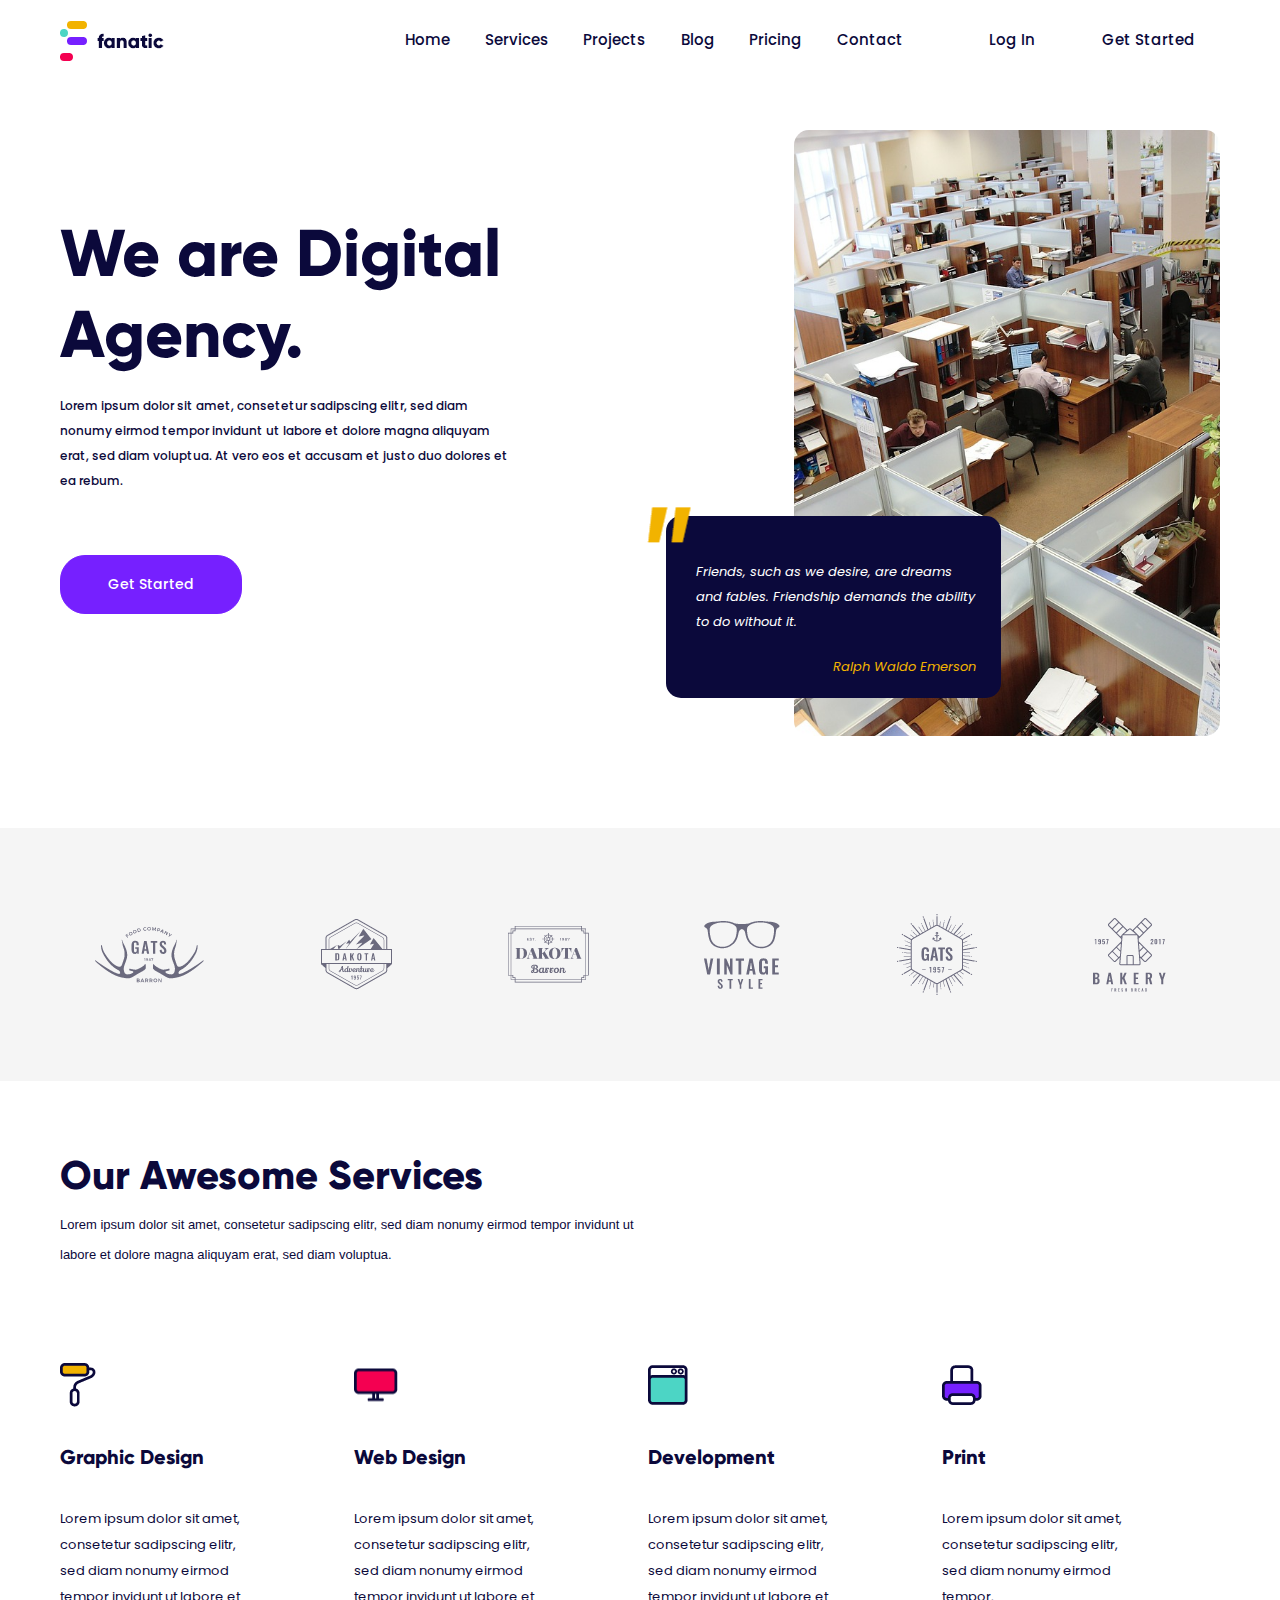
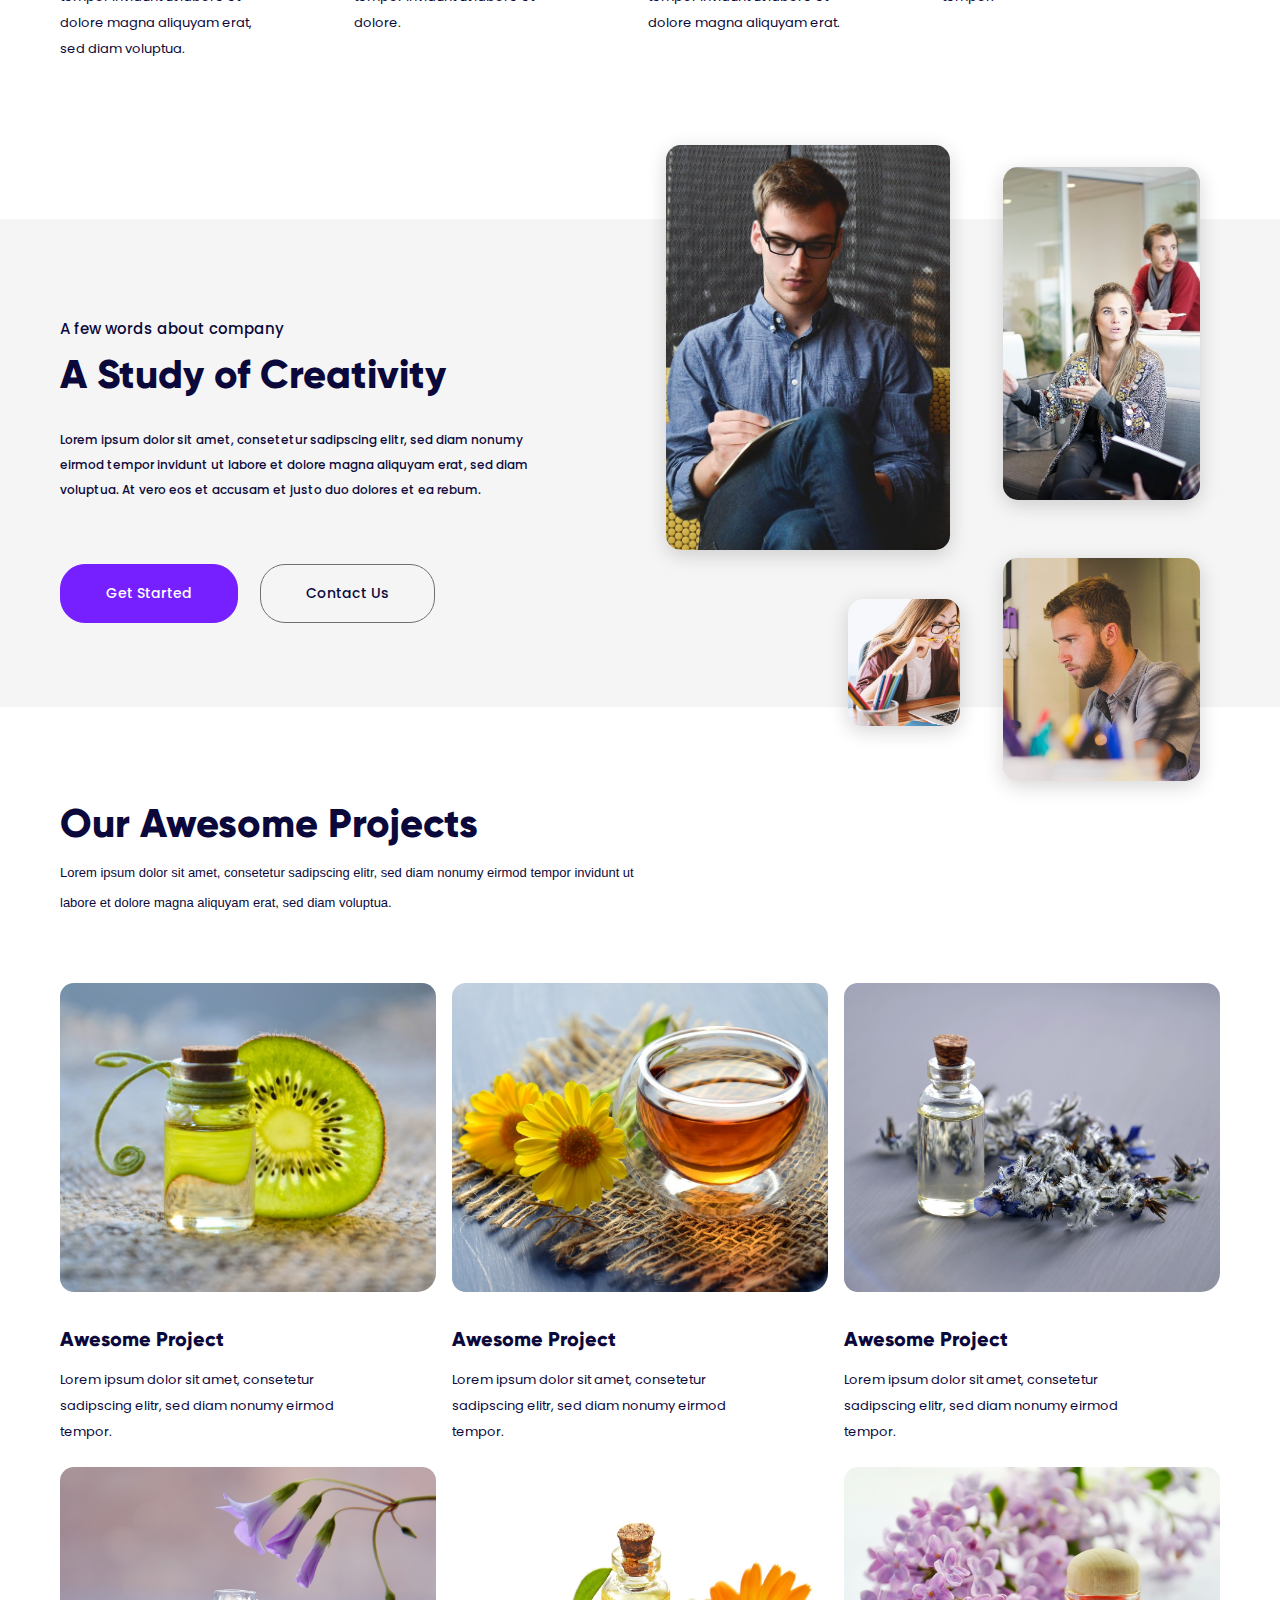
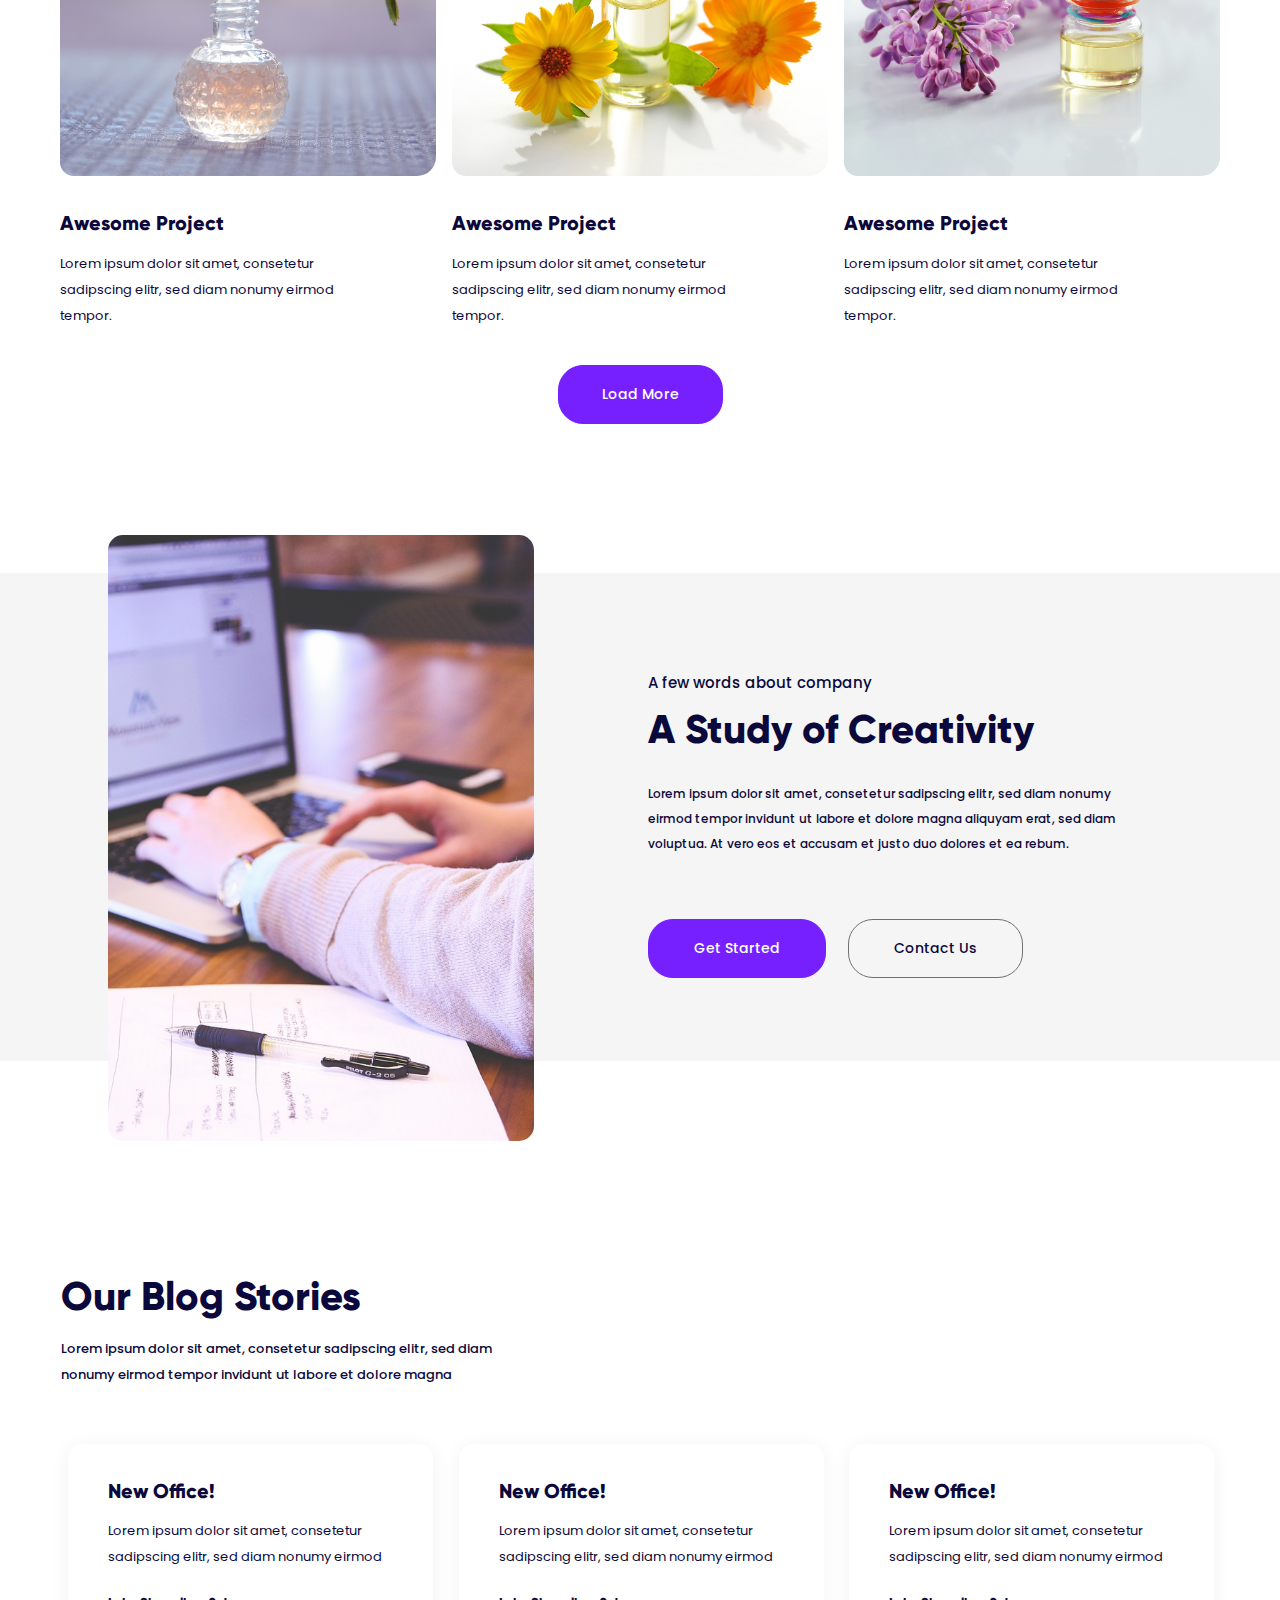
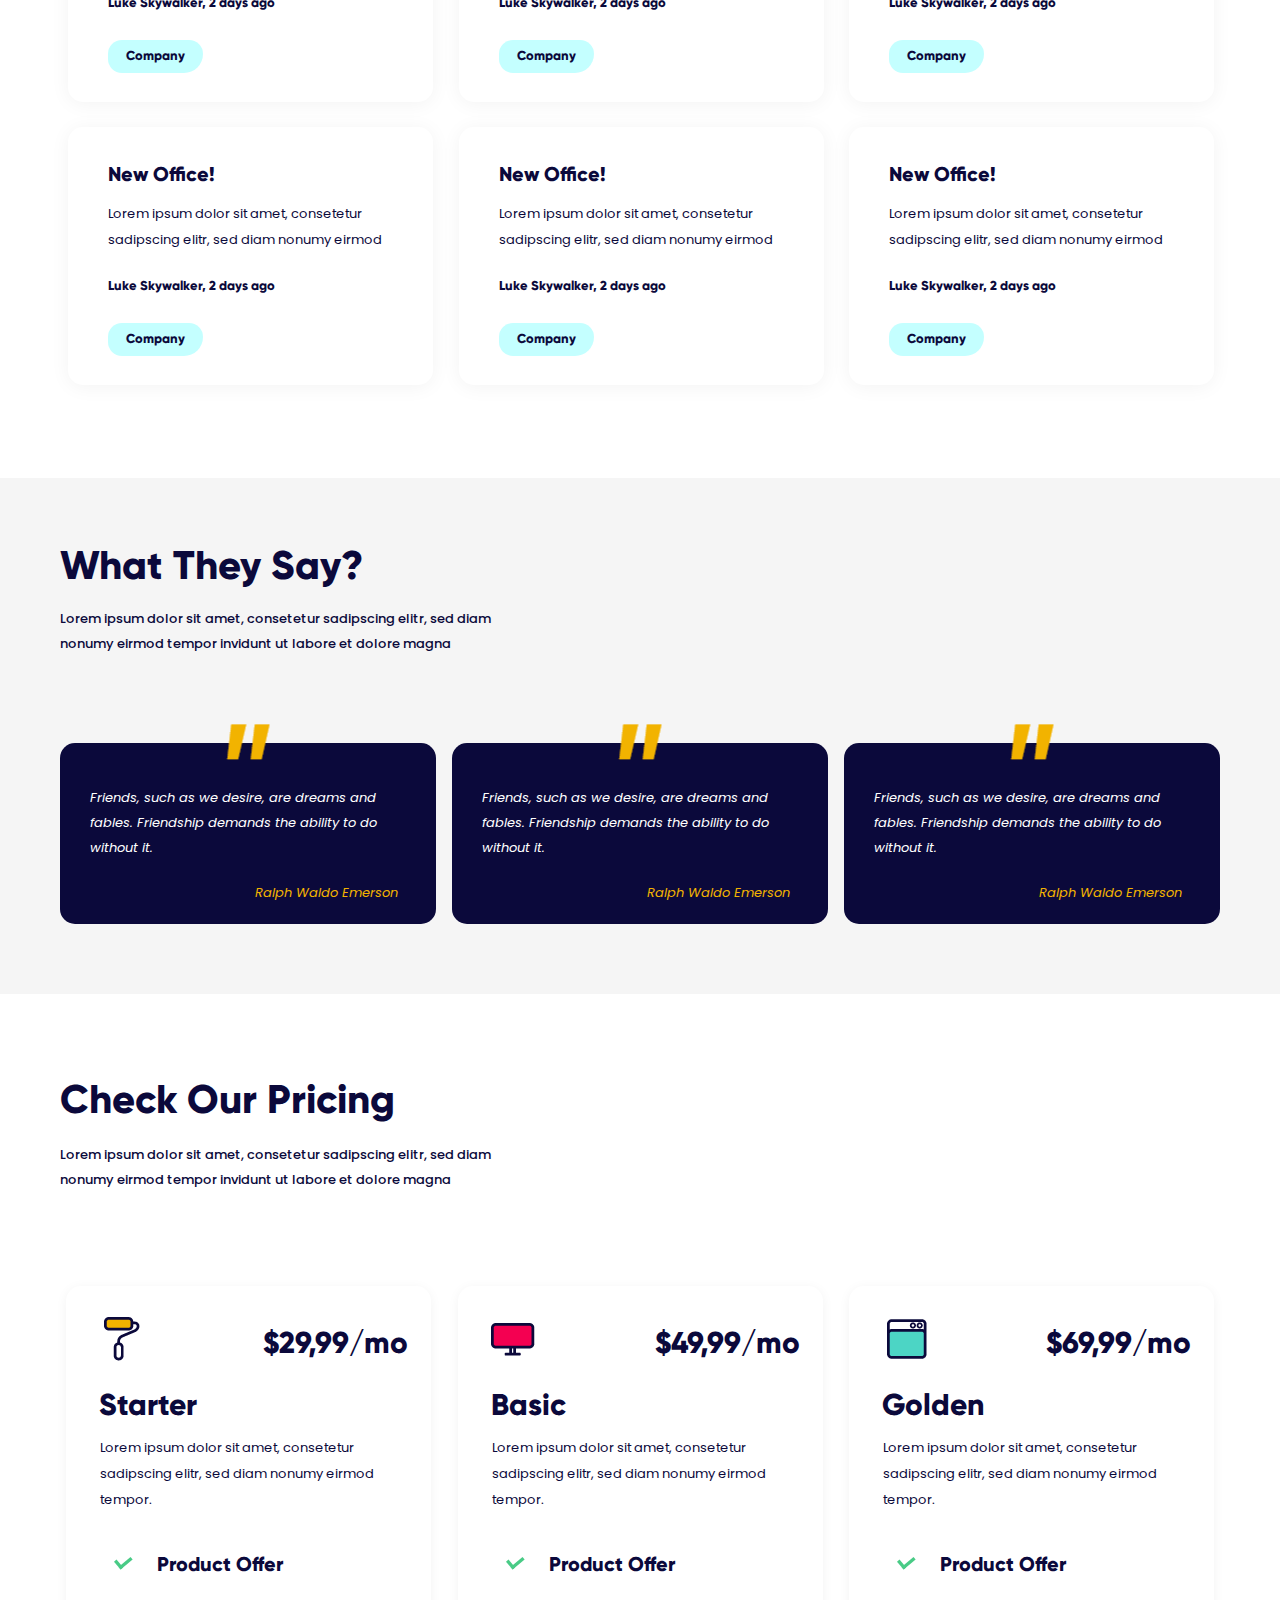
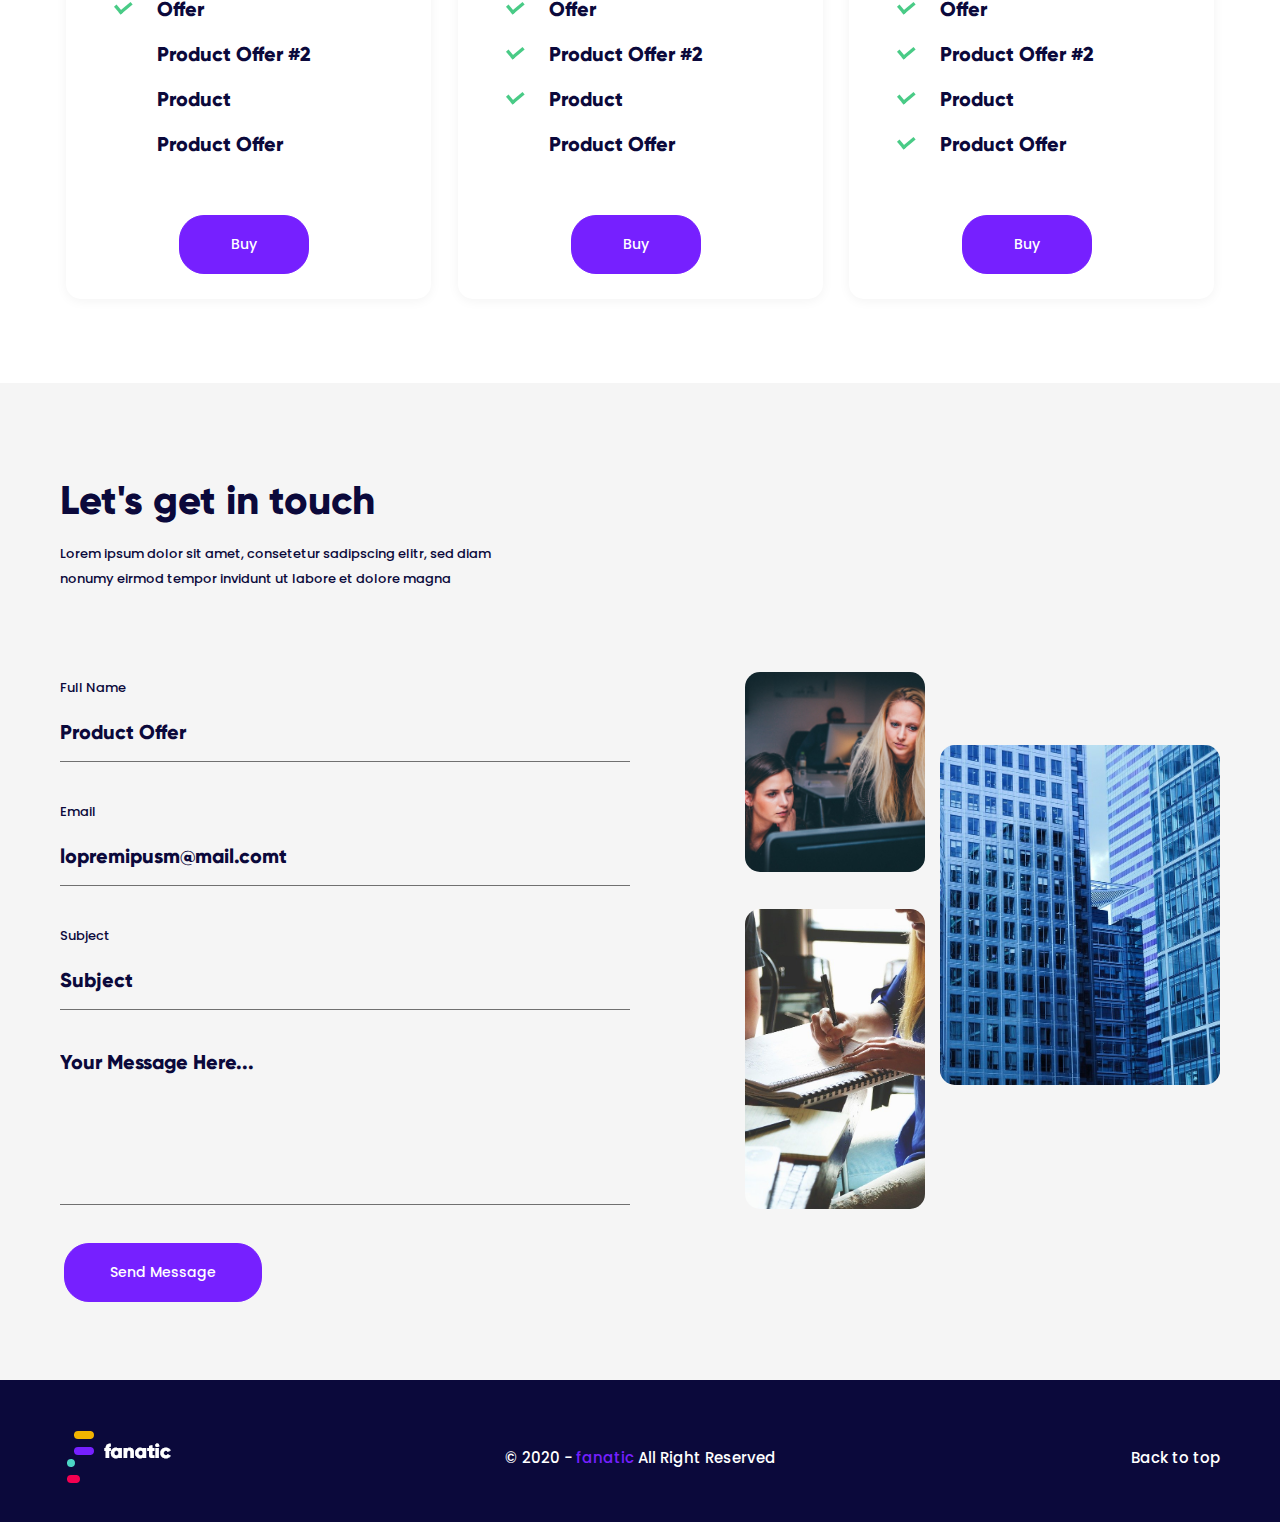
==== index.html @ 725ef09f "got rid of the subfolder for index.html" ====
<!DOCTYPE html>
<html lang="en">
  <head>
    <meta charset="UTF-8">
    <meta http-equiv="X-UA-Compatible" content="IE=edge">
    <meta name="viewport" content="width=device-width, initial-scale=1.0">
    <link href="./assets/scss/style.css" rel="stylesheet">
    <link rel="stylesheet" href="https://use.fontawesome.com/releases/v5.15.2/css/all.css"
      integrity="sha384-vSIIfh2YWi9wW0r9iZe7RJPrKwp6bG+s9QZMoITbCckVJqGCCRhc+ccxNcdpHuYu" crossorigin="anonymous">
    <link rel="preconnect" href="https://fonts.gstatic.com">
    <link
      href="https://fonts.googleapis.com/css2?family=Poppins:ital,wght@0,400;0,500;0,600;0,700;0,800;0,900;1,400;1,500;1,600;1,700;1,800;1,900&display=swap"
      rel="stylesheet">
    <script src="./assets/js/jquery-3.5.1.min.js" defer></script>
    <script src="./assets/js/script.js" defer></script>
    <title>Fanatic Agency</title>
  </head>
  <body>
    <div class="page-container">
      <section class="introduction">
        <div class="content-container wrapper">
          <nav>
            <div class="container flex space-between">
              <div class="branding">
                <img src="./assets/imgs/logo-dark.png" alt="">
              </div>
              <div class="container flex">
                <div class="container nav-group">
                  <a>Home</a>
                  <a>Services</a>
                  <a>Projects</a>
                  <a>Blog</a>
                  <a>Pricing</a>
                  <a>Contact</a>
                </div>
                <div class="container nav-group login">
                  <a>Log In</a>
                  <a>Get Started</a>
                </div>
                <div class="hamburger" onclick="myFunction(this)">
                  <div class="bar1"></div>
                  <div class="bar2"></div>
                  <div class="bar3"></div>
                </div>
              </div>
            </div>
          </nav>
          <div class="container main flex space-between">
            <div class="container upper">
              <h1>We are Digital Agency.</h1>
              <p>Lorem ipsum dolor sit amet, consetetur sadipscing elitr, sed diam nonumy eirmod tempor invidunt ut labore et
                dolore
                magna aliquyam erat, sed diam voluptua. At vero eos et accusam et justo duo dolores et ea rebum.</p>
              <a class="button">Get Started</a>
            </div>
            <div class="container right">
              <div class="image">
    
              </div>
              <div class="container quote">
                <img src="./assets/imgs/quote.png" alt="A Quotation Mark">
                <p>Friends, such as we desire, are dreams and fables. Friendship demands the ability to do without it.</p>
                <p class="quote-author"><i>Ralph Waldo Emerson</i></p>
              </div>
            </div>
          </div>
        </div>
      </section>
      <section class="logos">
        <div class="content-container wrapper">
          <div class="container flex parent space-between">
            <div class="container flex inner first space-between">
              <div class="item logo">
                <img src="./assets/imgs/award-1.png" alt="Gats Food Company logo" />
              </div>
              <div class="item logo">
                <img src="./assets/imgs/award-2.png" alt="Dakota Adventure logo" />
              </div>
              <div class="item logo">
                <img src="./assets/imgs/award-3.png" alt="Dakota Barron logo" />
              </div>
            </div>
            <div class="container flex inner second space-between">
              <div class="item logo">
                <img src="./assets/imgs/award-4.png" alt="Vintage Style logo" />
              </div>
              <div class="item logo">
                <img src="./assets/imgs/award-5.png" alt="Gats logo" />
              </div>
              <div class="item logo">
                <img src="./assets/imgs/award-6.png" alt="Bakery logo" />
              </div>
            </div>
          </div>
        </div>
      </section>
      <section class="services">
        <div class="content-container wrapper">
          <div class="container upper">
            <h1>Our Awesome Services</h1>
            <p>Lorem ipsum dolor sit amet, consetetur sadipscing elitr, sed diam nonumy eirmod tempor invidunt ut labore et dolore
            magna aliquyam erat, sed diam voluptua.</p>
          </div>
          <div class="container flex parent space-between">
            <div class="flex child first space-between">
              <div class="item service">
                <div class="icon">
                  <img src="./assets/imgs/icon-1.png" alt="Roller Icon">
                </div>
                <h2>Graphic Design</h2>
                <p>Lorem ipsum dolor sit amet, consetetur sadipscing elitr, sed diam nonumy eirmod tempor invidunt ut labore et dolore
                magna aliquyam erat, sed diam voluptua.</p>
              </div>
              <div class="item service">
                <div class="icon">
                  <img src="./assets/imgs/icon-2.png" alt="Monitor Icon">
                </div>
                <h2>Web Design</h2>
                <p>Lorem ipsum dolor sit amet, consetetur sadipscing elitr, sed diam nonumy eirmod tempor invidunt ut labore et dolore.</p>
              </div>
            </div>
            <div class="flex child second space-between">
              <div class="item service">
                <div class="icon">
                  <img src="./assets/imgs/icon-3.png" alt="Opened App Icon">
                </div>
                <h2>Development</h2>
                <p>Lorem ipsum dolor sit amet, consetetur sadipscing elitr, sed diam nonumy eirmod tempor invidunt ut labore et dolore
                magna aliquyam erat.</p>
              </div>
              <div class="item service">
                <div class="icon">
                  <img src="./assets/imgs/icon-4.png" alt="Printer Icon">
                </div>
                <h2>Print</h2>
                <p>Lorem ipsum dolor sit amet, consetetur sadipscing elitr, sed diam nonumy eirmod tempor.</p>
              </div>
            </div>
          </div>
        </div>
      </section>
      <section class="creativity first">
        <div class="content-container wrapper">
          <div class="container flex space-between">
            <div class="item">
              <div class="container upper">
                <span>A few words about company</span>
                <h1>A Study of Creativity</h1>
                <p>Lorem ipsum dolor sit amet, consetetur sadipscing elitr, sed diam nonumy eirmod tempor invidunt ut labore et dolore
                magna aliquyam erat, sed diam voluptua. At vero eos et accusam et justo duo dolores et ea rebum.</p>
              </div>
              <div class="container buttons">
                <a class="button">Get Started</a>
                <a class="button second">Contact Us</a>
              </div>
            </div>
            <div class="item images">
              <div class="image first">
              </div>
              <div class="image second">
              </div>
              <div class="image third">
              </div>
              <div class="image fourth">
              </div>
            </div>
          </div>
        </div>
      </section>
      <section class="projects">
        <div class="content-container wrapper">
          <div class="container upper">
            <h1>Our Awesome Projects</h1>
            <p>Lorem ipsum dolor sit amet, consetetur sadipscing elitr, sed diam nonumy eirmod tempor invidunt ut labore et dolore
            magna aliquyam erat, sed diam voluptua.</p>
          </div>
          <div class="container project-list flex space-between" id="project-list">
            <div class="item project">
              <div class="image"></div>
              <h2>Awesome Project</h2>
              <p>Lorem ipsum dolor sit amet, consetetur sadipscing elitr, sed diam nonumy eirmod tempor.</p>
            </div>
            <div class="item project">
              <div class="image"></div>
              <h2>Awesome Project</h2>
              <p>Lorem ipsum dolor sit amet, consetetur sadipscing elitr, sed diam nonumy eirmod tempor.</p>
            </div>
            <div class="item project">
              <div class="image"></div>
              <h2>Awesome Project</h2>
              <p>Lorem ipsum dolor sit amet, consetetur sadipscing elitr, sed diam nonumy eirmod tempor.</p>
            </div>
            <div class="item project">
              <div class="image"></div>
              <h2>Awesome Project</h2>
              <p>Lorem ipsum dolor sit amet, consetetur sadipscing elitr, sed diam nonumy eirmod tempor.</p>
            </div>
            <div class="item project">
              <div class="image"></div>
              <h2>Awesome Project</h2>
              <p>Lorem ipsum dolor sit amet, consetetur sadipscing elitr, sed diam nonumy eirmod tempor.</p>
            </div>
            <div class="item project">
              <div class="image"></div>
              <h2>Awesome Project</h2>
              <p>Lorem ipsum dolor sit amet, consetetur sadipscing elitr, sed diam nonumy eirmod tempor.</p>
            </div>
          </div>
          <a class="button">Load More</a>
        </div>
      </section>
      <section class="creativity second">
        <div class="content-container wrapper">
          <div class="container flex">
            <div class="item container">
              <div class="image"></div>
            </div>
            <div class="item container">
              <div class="container upper">
                <span>A few words about company</span>
                <h1>A Study of Creativity</h1>
                <p>Lorem ipsum dolor sit amet, consetetur sadipscing elitr, sed diam nonumy eirmod tempor invidunt ut labore et
                  dolore
                  magna aliquyam erat, sed diam voluptua. At vero eos et accusam et justo duo dolores et ea rebum.</p>
              </div>
              <div class="container buttons">
                <a class="button">Get Started</a>
                <a class="button second">Contact Us</a>
              </div>
            </div>
          </div>

        </div>
      </section>
      <section class="blog">
        <div class="content-container wrapper"> 
          <div class="container upper">
            <h1>Our Blog Stories</h1>
            <p>Lorem ipsum dolor sit amet, consetetur sadipscing elitr, sed diam nonumy eirmod tempor invidunt ut labore et dolore
              magna</p>
          </div>
          <div class="container blog-list flex space-between" id="blog-list">
            <div class="item">
              <h3>New Office!</h3>
              <p>Lorem ipsum dolor sit amet, consetetur sadipscing elitr, sed diam nonumy eirmod</p>
              <span class="author">Luke Skywalker, 2 days ago</span>
              <span class="company-name">Company</span>
            </div>
            <div class="item">
              <h3>New Office!</h3>
              <p>Lorem ipsum dolor sit amet, consetetur sadipscing elitr, sed diam nonumy eirmod</p>
              <span class="author">Luke Skywalker, 2 days ago</span>
              <span class="company-name">Company</span>
            </div>
            <div class="item">
              <h3>New Office!</h3>
              <p>Lorem ipsum dolor sit amet, consetetur sadipscing elitr, sed diam nonumy eirmod</p>
              <span class="author">Luke Skywalker, 2 days ago</span>
              <span class="company-name">Company</span>
            </div>
            <div class="item">
              <h3>New Office!</h3>
              <p>Lorem ipsum dolor sit amet, consetetur sadipscing elitr, sed diam nonumy eirmod</p>
              <span class="author">Luke Skywalker, 2 days ago</span>
              <span class="company-name">Company</span>
            </div>
            <div class="item">
              <h3>New Office!</h3>
              <p>Lorem ipsum dolor sit amet, consetetur sadipscing elitr, sed diam nonumy eirmod</p>
              <span class="author">Luke Skywalker, 2 days ago</span>
              <span class="company-name">Company</span>
            </div>
            <div class="item">
              <h3>New Office!</h3>
              <p>Lorem ipsum dolor sit amet, consetetur sadipscing elitr, sed diam nonumy eirmod</p>
              <span class="author">Luke Skywalker, 2 days ago</span>
              <span class="company-name">Company</span>
            </div>
          </div>
        </div>
      </section>
      <section class="reviews"> 
        <div class="content-container wrapper">
          <div class="container upper">
            <h1>What They Say?</h1>
            <p>Lorem ipsum dolor sit amet, consetetur sadipscing elitr, sed diam nonumy eirmod tempor invidunt ut labore et dolore
              magna</p>
          </div>
          <div class="container flex space-between">
            <div class="container quote">
              <img src="./assets/imgs/quote.png" alt="A Quotation Mark">
              <p><i>Friends, such as we desire, are dreams and fables. Friendship demands the ability to do without it.</i></p>
              <p class="quote-author"><i>Ralph Waldo Emerson</i></span>
            </div>
            <div class="container quote">
              <img src="./assets/imgs/quote.png" alt="A Quotation Mark">
              <p><i>Friends, such as we desire, are dreams and fables. Friendship demands the ability to do without it.</i></p>
              <p class="quote-author"><i>Ralph Waldo Emerson</i></span>
            </div>
            <div class="container quote">
              <img src="./assets/imgs/quote.png" alt="A Quotation Mark">
              <p><i>Friends, such as we desire, are dreams and fables. Friendship demands the ability to do without it.</i></p>
              <p class="quote-author"><i>Ralph Waldo Emerson</i></span>
            </div>
          </div>
        </div>
      </section>
      <section class="pricing"> 
        <div class="content-container wrapper">
          <div class="container upper mg-n">
            <h1>Check Our Pricing</h1>
            <p>Lorem ipsum dolor sit amet, consetetur sadipscing elitr, sed diam nonumy eirmod tempor invidunt ut labore et dolore
            magna</p>
          </div>
          <div class="container plans flex space-between">
            <div class="item">
              <div class="pricing-upper flex space-between">
                <img src="./assets/imgs/icon-1.png" alt="Roller Icon" class="icon roller">
                <h2 class="price">$29,99/mo</h2>
              </div>
              <h2>Starter</h2>
              <p>Lorem ipsum dolor sit amet, consetetur sadipscing elitr, sed diam nonumy eirmod tempor.</p>
              <div class="table">
                <div class="item flex">
                  <span class="check"><img src="./assets/imgs/check.png" alt="Check Icon"/></span>
                  <span class="condition">Product Offer</span>
                </div>
                <div class="item flex">
                  <span class="check"><img src="./assets/imgs/check.png" alt="Check Icon" /></span>
                  <span class="condition">Offer</span>
                </div>
                <div class="item flex">
                  <span class="check"></span>
                  <span class="condition">Product Offer #2</span>
                </div>
                <div class="item flex">
                  <span class="check"></span>
                  <span class="condition">Product</span>
                </div>
                <div class="item flex">
                  <span class="check"></span>
                  <span class="condition">Product Offer</span>
                </div>
              </div>
              <a class="button">Buy</a>
            </div>
            <div class="item">
              <div class="pricing-upper flex space-between">
                <img src="./assets/imgs/icon-2.png" alt="Monitor Icon">
                <h2 class="price">$49,99/mo</h2>
              </div>
              <h2>Basic</h2>
              <p>Lorem ipsum dolor sit amet, consetetur sadipscing elitr, sed diam nonumy eirmod tempor.</p>
              <div class="table">
                <div class="item flex">
                  <span class="check"><img src="./assets/imgs/check.png" alt="Check Icon" /></span>
                  <span class="condition">Product Offer</span>
                </div>
                <div class="item flex">
                  <span class="check"><img src="./assets/imgs/check.png" alt="Check Icon" /></span>
                  <span class="condition">Offer</span>
                </div>
                <div class="item flex">
                  <span class="check"><img src="./assets/imgs/check.png" alt="Check Icon" /></span>
                  <span class="condition">Product Offer #2</span>
                </div>
                <div class="item flex">
                  <span class="check"><img src="./assets/imgs/check.png" alt="Check Icon" /></span>
                  <span class="condition">Product</span>
                </div>
                <div class="item flex">
                  <span class="check"></span>
                  <span class="condition">Product Offer</span>
                </div>
              </div>
              <a class="button">Buy</a>
            </div>
            <div class="item">
              <div class="pricing-upper flex space-between">
                <img src="./assets/imgs/icon-3.png" alt="Opened App Icon" class="icon app">
                <h2 class="price">$69,99/mo</h2>
              </div>
              <h2>Golden</h2>
              <p>Lorem ipsum dolor sit amet, consetetur sadipscing elitr, sed diam nonumy eirmod tempor.</p>
              <div class="table">
                <div class="item flex">
                  <span class="check"><img src="./assets/imgs/check.png" alt="Check Icon" /></span>
                  <span class="condition">Product Offer</span>
                </div>
                <div class="item flex">
                  <span class="check"><img src="./assets/imgs/check.png" alt="Check Icon" /></span>
                  <span class="condition">Offer</span>
                </div>
                <div class="item flex">
                  <span class="check"><img src="./assets/imgs/check.png" alt="Check Icon" /></span>
                  <span class="condition">Product Offer #2</span>
                </div>
                <div class="item flex">
                  <span class="check"><img src="./assets/imgs/check.png" alt="Check Icon" /></span>
                  <span class="condition">Product</span>
                </div>
                <div class="item flex">
                  <span class="check"><img src="./assets/imgs/check.png" alt="Check Icon" /></span>
                  <span class="condition">Product Offer</span>
                </div>
              </div>
              <a class="button">Buy</a>
            </div>
          </div>
        </div>
      </section>
      <section class="contact">
        <div class="content-container wrapper">
          <div class="container upper mg-n">
            <h1>Let's get in touch</h1>
            <p>Lorem ipsum dolor sit amet, consetetur sadipscing elitr, sed diam nonumy eirmod tempor invidunt ut labore et dolore
              magna</p>
          </div>
          <div class="flex">
            <form>
              <div class="item">
                <label for="name">Full Name</label>
                <input name="name" type="text" placeholder="Product Offer" />
              </div>
              <div class="item">
                <label for="email">Email</label>
                <input name="email" type="email" placeholder="lopremipusm@mail.comt" />
              </div>
              <div class="item">
                <label for="subject">Subject</label>
                <input name="subject" type="text" placeholder="Subject" />
              </div>
              <div class="item">
                <textarea placeholder="Your Message Here..." rows="6"></textarea>
              </div>
              <input type="submit" class="button" value="Send Message"/>
            </form>
            <div class="container images flex">
              <div class="item">
                <div class="image first"></div>
                <div class="image second"></div>
              </div>
              <div class="item">
                <div class="image third"></div>
              </div>
            </div>
            
          </div>
        </div>
      </section>
      
    </div>
    <footer>
      <div class="content-container wrapper">
        <div class="container flex space-between">
          <div class="branding">
            <img src="./assets/imgs/logo-light.png" alt="">
          </div>
          <span>© 2020 - <span>fanatic</span> All Right Reserved</span>
          <a>Back to top</a>
        </div>
      </div>
    </footer>
  </body>
</html>
---- assets/scss/style.css ----
@font-face {
  font-family: "Gilroy";
  src: url(../fonts/gilroy_extrabold.otf); }
*,
*::before, *::after {
  margin: 0;
  padding: 0;
  box-sizing: border-box; }

html {
  background-color: white;
  font-family: "Poppins";
  font-weight: 500; }

h1, h2, h3, p, a, label, span {
  color: #0b093b; }

h1 {
  font-size: 40px;
  font-family: "Gilroy";
  font-weight: 800; }

h2 {
  font-size: 30px;
  font-family: "Gilroy"; }

h3 {
  font-family: "Gilroy"; }

label, p {
  font-size: 13px;
  font-weight: 500; }

a, img {
  display: block; }

a {
  display: inline-block;
  text-decoration: none;
  font-size: 15px;
  text-align: center; }

ul {
  list-style: none;
  display: flex; }

nav {
  padding: 21px 0;
  z-index: 90; }
  nav a {
    margin-right: 30.5px; }
  nav .nav-group {
    padding-bottom: 0px; }
  nav .nav-group:first-child {
    margin-right: 56px; }
  nav .nav-group.login a:first-child {
    margin-right: 37.8px; }
  nav .nav-group.login a:last-child {
    margin-right: 0;
    padding: 8px 25px;
    background-color: white;
    border-radius: 25px; }
  nav .flex > .flex {
    margin-top: -4px; }
  nav .hamburger {
    display: none;
    cursor: pointer;
    padding: 10px; }
  nav .bar1, nav .bar2, nav .bar3 {
    width: 1.5rem;
    height: 2px;
    background-color: #0b093b;
    margin: 8px 0; }

input, textarea {
  background: none;
  border: none;
  border-bottom: 1px solid #707070;
  color: #0b093b;
  font-size: 20px;
  font-family: "Gilroy";
  margin-bottom: 40px;
  padding: 18px 0;
  outline: none;
  transition: border-color 0.5s; }

input {
  padding: 0 0 17px; }

input:focus, textarea:focus {
  border-color: #7620ff; }

textarea {
  resize: none;
  padding-top: 0;
  height: 155px;
  margin-bottom: 31px; }

::-webkit-input-placeholder {
  color: #0b093b;
  transition: color 0.5s; }

::-moz-placeholder {
  color: #0b093b;
  opacity: 1;
  transition: color 0.5s; }

i {
  font-weight: 400; }

.page-container {
  width: 100%;
  max-width: 1920px;
  margin: auto; }

.branding {
  padding: 0; }
  .branding img {
    width: 100%; }

.branding img {
  width: 100px;
  image-rendering: auto;
  image-rendering: crisp-edges; }

.background-image {
  position: absolute; }

.hidden {
  display: none; }

a:hover {
  cursor: pointer; }

.wrapper {
  width: 100%;
  max-width: calc(1200px);
  padding: 0 20px;
  margin: auto; }

.wrapper.nr {
  padding-right: 50px; }

.grid {
  display: grid;
  justify-content: center; }

.flex {
  display: flex;
  align-items: center; }

.flex.space-between {
  justify-content: space-between; }

.flex.center {
  justify-content: center; }

.container.upper {
  width: 450px; }
  .container.upper h1 {
    margin-bottom: 20px; }
  .container.upper p {
    line-height: 26px; }

.container.upper.mg-n {
  margin-bottom: 100px; }

.container.upper.mg-s {
  margin-bottom: 50px; }

.quote {
  max-width: 376px;
  border-radius: 15px;
  background-color: #0b093b;
  padding: 40px 40px 19px 30px;
  width: 400px;
  position: relative;
  font-size: 13px; }
  .quote img {
    position: absolute;
    top: -63px;
    left: 50%;
    transform: translateX(-50%); }
  .quote p {
    color: white;
    line-height: 25px;
    font-style: italic;
    font-weight: 400;
    margin-bottom: 20px; }
  .quote .quote-author {
    color: #F2B300;
    text-align: right; }

.button {
  background-color: #7620ff;
  color: white;
  font-size: 14px;
  font-weight: 500;
  font-family: "Poppins";
  min-width: 130px;
  padding: 18px 45px;
  border: 1px solid #7620ff;
  border-radius: 25px;
  cursor: pointer;
  transition: opacity 0.2s;
  margin-bottom: 0; }

.button:hover {
  opacity: 0.9; }

.image {
  background-image: url("../imgs/placeholder.png");
  background-color: #deeaf3;
  background-position: center;
  background-size: cover;
  background-repeat: no-repeat;
  border-radius: 15px; }

::-webkit-scrollbar,
::-webkit-scrollbar-horizontal {
  width: 10px;
  border-radius: 10px; }

::-webkit-scrollbar-track {
  -webkit-box-shadow: inset 0 0 6px rgba(0, 0, 0, 0.3);
  box-shadow: inset 0 0 6px rgba(0, 0, 0, 0.3);
  border-radius: 10px;
  background-color: #F5F5F5; }

::-webkit-scrollbar-thumb {
  width: 10px;
  border-radius: 10px;
  background-color: #808080; }

@media (max-width: 490px) {
  .container.upper h1 {
    font-size: 35px; } }
@media (max-width: 320px) {
  .container.upper {
    width: 95%;
    margin-bottom: 24px; } }
.introduction {
  background: url("../imgs/background-int.png");
  background-position: right -10px top 0;
  background-repeat: no-repeat;
  padding-bottom: 92px;
  min-height: 687px; }
  .introduction nav {
    margin-bottom: 48px; }
  .introduction .image {
    position: relative;
    width: 426px;
    height: 606px;
    background-image: url("../imgs/office-1.jpg"); }
  .introduction .quote {
    width: 335px;
    height: 182px;
    position: absolute;
    bottom: 38px;
    right: 219px;
    padding: 43px 25px 19px 30px; }
  .introduction .quote img {
    left: -5px;
    top: -53px; }
  .introduction .container.right {
    background-size: 100%;
    position: relative; }

.introduction .container.upper {
  width: 460px;
  margin-top: -40px; }
  .introduction .container.upper h1 {
    font-size: 66px;
    margin-bottom: 18px; }
  .introduction .container.upper p {
    font-size: 12px;
    margin-bottom: 62px;
    line-height: 25px; }
  .introduction .container.upper .button {
    width: 182px; }

.branding {
  padding: 0; }
  .branding img {
    width: 100%; }

.logos {
  background-color: #f5f5f5;
  padding: 86px 0; }
  .logos .wrapper {
    width: 1130px;
    padding-right: 39px; }
  .logos .flex.inner.first {
    width: 494px; }
  .logos .flex.inner.second {
    width: 462px; }

.services {
  padding: 70px 0 83px; }
  .services .wrapper {
    padding-right: 102px; }
  .services .container.upper {
    width: 580px;
    margin-bottom: 93px; }
    .services .container.upper h1 {
      margin-bottom: 10px; }
    .services .container.upper p {
      font-family: Arial;
      font-weight: 400;
      line-height: 30px; }
  .services .flex {
    align-items: flex-start; }
  .services .flex.child.first {
    width: 490px; }
  .services .flex.child.second {
    width: 490px; }
  .services .service {
    display: block;
    width: 196px; }
    .services .service h2 {
      font-size: 20px;
      margin-bottom: 37px; }
    .services .service p {
      font-weight: 400;
      line-height: 26px; }
    .services .service .icon {
      position: relative;
      height: 44px;
      margin-bottom: 38px; }
    .services .service .icon img {
      position: absolute;
      top: 50%;
      transform: translateY(-50%); }

.creativity {
  padding: 100px 0px 85px;
  background-repeat: no-repeat;
  background-position: left center; }
  .creativity .button.second {
    border-color: #707070;
    background: none;
    color: #0b093b; }
  .creativity .container.upper {
    width: 480px;
    margin-bottom: 60px; }
  .creativity span {
    display: block;
    margin-bottom: 10px; }
  .creativity p {
    font-size: 12px; }
  .creativity a:first-child {
    margin-right: 18px; }

.creativity.first {
  padding: 0;
  background-image: url(/assets/imgs/background-ctvty.png); }
  .creativity.first .wrapper {
    padding-right: 40px; }
  .creativity.first .container.upper {
    margin-top: 13px;
    margin-bottom: 62px; }
  .creativity.first span {
    font-size: 15px; }
  .creativity.first h1 {
    margin-bottom: 28px; }
  .creativity.first p {
    line-height: 25px; }
  .creativity.first .images {
    width: 534px;
    height: 636px;
    position: relative; }
  .creativity.first .image {
    position: absolute;
    box-shadow: 0px 5px 20px #0000002a; }
  .creativity.first .image.first {
    width: 284.18px;
    height: 405.26px;
    top: 0;
    left: 0;
    background-image: url("../imgs/creativity-1.jpg"); }
  .creativity.first .image.second {
    width: 196.83px;
    height: 332.89px;
    right: 0;
    top: 22px;
    background-image: url("../imgs/creativity-2.jpg"); }
  .creativity.first .image.third {
    width: 111.33px;
    height: 127px;
    bottom: 55px;
    left: 182.4px;
    background-image: url("../imgs/creativity-3.jpg"); }
  .creativity.first .image.fourth {
    width: 196.83px;
    height: 223.42px;
    right: 0;
    bottom: 0;
    background-image: url("../imgs/creativity-4.jpg"); }

.projects {
  padding-top: 18px; }
  .projects .container.upper {
    width: 600px;
    margin-bottom: 65px; }
    .projects .container.upper h1 {
      margin-bottom: 10px; }
    .projects .container.upper p {
      font-family: Arial, Helvetica, sans-serif;
      line-height: 30px; }
  .projects .image {
    width: 376px;
    height: 309px;
    margin-bottom: 35px;
    border-radius: 14px 14px 19px 14px; }
  .projects .project:first-child .image {
    background-image: url("../imgs/project-1.jpg"); }
  .projects .project:nth-child(2) .image {
    background-image: url("../imgs/project-2.jpg"); }
  .projects .project:nth-child(3) .image {
    background-image: url("../imgs/project-3.jpg"); }
  .projects .project:nth-child(4) .image {
    background-image: url("../imgs/project-4.jpg"); }
  .projects .project:nth-child(5) .image {
    background-image: url("../imgs/project-5.jpg"); }
  .projects .project:last-child .image {
    background-image: url("../imgs/project-6.jpg"); }
  .projects h2 {
    font-size: 20px;
    margin-bottom: 16px; }
  .projects .project-list {
    flex-wrap: wrap;
    row-gap: 22px;
    margin-bottom: 36px; }
  .projects .project p {
    width: 300px;
    line-height: 26px;
    font-weight: 400; }
  .projects .button {
    display: block;
    width: 165px;
    padding: 18px 0;
    margin: auto; }

.creativity.second {
  background: url("../imgs/background-ctvty-2.png");
  background-repeat: no-repeat;
  background-position: left 0px bottom 138px;
  padding-top: 114px; }
  .creativity.second .wrapper {
    padding-left: 68px; }
  .creativity.second .flex {
    margin-top: -3px;
    column-gap: 114px; }
  .creativity.second .image {
    width: 425.8px;
    height: 606.1px;
    margin-bottom: -27px;
    background-image: url("../imgs/creativity-5.jpg"); }
  .creativity.second .container.upper {
    margin-bottom: 63px; }
    .creativity.second .container.upper span {
      font-size: 15px;
      margin-bottom: 11px; }
    .creativity.second .container.upper p {
      line-height: 25px; }
    .creativity.second .container.upper h1 {
      margin-bottom: 27px; }

.blog {
  padding-top: 73px;
  padding-bottom: 68px; }
  .blog .wrapper {
    padding-left: 21px;
    padding-right: 26px; }
  .blog .container.upper {
    margin-bottom: 56px; }
  .blog .container.upper h1 {
    margin-bottom: 15px; }
  .blog .blog-list {
    padding-left: 7px; }
  .blog .blog-list .item {
    width: 365px;
    padding: 35px 45px 35px 40px;
    border-radius: 15px;
    box-shadow: 0px 2px 20px #0000000d;
    margin-bottom: 25px; }
    .blog .blog-list .item p {
      font-weight: 400; }
  .blog h3 {
    font-size: 20px;
    margin-bottom: 15px; }
  .blog p {
    line-height: 26px;
    margin-bottom: 25px; }
  .blog span {
    font-size: 13px;
    font-family: "Gilroy"; }
  .blog .author {
    margin-bottom: 31px;
    display: block; }
  .blog .company-name {
    padding: 8px 18px 9px;
    background-color: #c4ffff;
    border-radius: 14px 14px 19px 14px;
    margin-left: 0px; }
  .blog .flex {
    flex-wrap: wrap; }

.reviews {
  background-color: #f5f5f5;
  padding: 63px 0 70px; }
  .reviews .container.upper {
    margin-bottom: 87px; }
    .reviews .container.upper h1 {
      margin-bottom: 16px; }
    .reviews .container.upper p {
      line-height: 25px; }
  .reviews .quote {
    max-width: 376px;
    border-radius: 15px;
    background-color: #0b093b;
    padding: 42px 38px 0px 30px;
    width: 400px;
    position: relative;
    font-size: 13px; }
    .reviews .quote img {
      position: absolute;
      top: -63px;
      left: 180px; }
    .reviews .quote p {
      margin-bottom: 20px; }
    .reviews .quote .quote-author {
      color: #F2B300;
      text-align: right;
      margin-bottom: 19px; }

.pricing {
  padding-bottom: 84px;
  padding-top: 81px; }
  .pricing .container.upper {
    margin-bottom: 94px;
    margin-left: 0px; }
    .pricing .container.upper h1 {
      margin-bottom: 18px; }
    .pricing .container.upper p {
      line-height: 25px; }
  .pricing .check {
    color: #49CB86;
    margin-left: -20px; }
  .pricing .plans {
    padding: 0 6px; }
  .pricing .plans > .item {
    width: 365px;
    padding: 31px 23px 26px 33px;
    box-shadow: 0px 2px 11.5px #0000000d;
    border-radius: 15px;
    max-height: 613px; }
  .pricing .pricing-upper {
    height: 44px;
    margin-bottom: 25px; }
  .pricing .plans > .item > h2 {
    margin-bottom: 12px; }
  .pricing .plans > .item > p {
    font-weight: 400;
    margin-bottom: 39px;
    margin-left: 1px; }
  .pricing .icon.roller {
    margin-left: 5px; }
  .pricing .icon.app {
    margin-left: 5px; }
  .pricing .price {
    margin-top: 7px; }
  .pricing p {
    margin-bottom: 39px;
    line-height: 26px; }
  .pricing .table {
    margin-bottom: 44px; }
  .pricing .table > .item {
    margin-bottom: 21px;
    margin-left: 35px; }
  .pricing .condition {
    font-size: 20px;
    font-family: "Gilroy"; }
  .pricing .button {
    margin-left: 47%;
    transform: translateX(-50%);
    margin-top: 15px; }
  .pricing .table .check {
    width: 30px;
    display: inline-block;
    margin-right: 13px;
    margin-top: -2px;
    text-align: center; }

.contact {
  background-color: #f5f5f5;
  padding-bottom: 78px;
  padding-top: 93px; }
  .contact .container.upper {
    margin-bottom: 87px; }
    .contact .container.upper h1 {
      margin-bottom: 16px; }
    .contact .container.upper p {
      line-height: 25px; }
  .contact form {
    width: 570px; }
  .contact input:not(input[type="submit"]), .contact textarea {
    width: 100%; }
  .contact .button {
    margin-left: 10px; }
  .contact label {
    display: block;
    margin-bottom: 22px; }
  .contact .flex {
    justify-content: space-between; }
  .contact .images > .item:first-child {
    margin-right: 15px; }
  .contact .images {
    margin-top: -100px; }
  .contact .image {
    height: 500px;
    width: 400px; }
  .contact .image.first {
    height: 200px;
    width: 180px;
    margin-bottom: 37px;
    background-image: url("../imgs/contact-1.jpg"); }
  .contact .image.second {
    height: 300px;
    width: 180px;
    background-image: url("../imgs/contact-2.jpg"); }
  .contact .image.third {
    height: 340px;
    width: 280px;
    margin-top: -50px;
    background-image: url("../imgs/contact-3.jpg"); }
  .contact .button {
    margin-left: 4px; }

footer {
  height: 142px;
  background-color: #0b093b;
  color: white; }
  footer a {
    color: white;
    padding: 0; }
  footer .flex > span {
    color: white;
    margin-left: -22px; }
  footer span, footer a {
    font-size: 15px; }
  footer span span {
    color: #7620ff; }
  footer .wrapper {
    height: 100%;
    position: relative;
    overflow: auto; }
  footer .flex {
    margin-top: 51px; }
  footer .branding {
    margin-left: 7px; }

@media (max-width: 1895px) {
  .introduction {
    background-position: right -20px top 0; } }
@media (max-width: 1868px) {
  .introduction {
    background-position: right -40px top 0; } }
@media (max-width: 1841px) {
  .introduction {
    background-position: right -60px top 0; } }
@media (max-width: 1790px) {
  .introduction {
    background-position: right -80px top 0; } }
@media (max-width: 1750px) {
  .introduction {
    background-position: right -100px top 0; } }
@media (max-width: 1710px) {
  .introduction {
    background-position: right -120px top 0; } }
@media (max-width: 1670px) {
  .introduction {
    background-position: right -140px top 0; } }
@media (max-width: 1630px) {
  .introduction {
    background-position: right -160px top 0; } }
@media (max-width: 1590px) {
  .introduction {
    background-position: right -180px top 0; } }
@media (max-width: 1540px) {
  .introduction {
    background-position: right -200px top 0; } }
@media (max-width: 1500px) {
  .introduction {
    background-position: right -220px top 0; } }
@media (max-width: 1460px) {
  .introduction {
    background-position: right -240px top 0; } }
@media (max-width: 1420px) {
  .introduction {
    background-position: right -260px top 0; } }
@media (max-width: 1390px) {
  .introduction {
    background-position: right -280px top 0; } }
@media (max-width: 1350px) {
  .introduction {
    background: none; } }
@media (max-width: 1200px) {
  .services .wrapper {
    padding-right: 20px; }
  .services .flex.parent {
    justify-content: flex-start;
    column-gap: 100px; }
  .services .flex.child.first,
  .services .flex.child.second {
    justify-content: flex-start;
    width: auto;
    column-gap: 100px; }

  .projects .wrapper {
    width: 830px; }
  .projects .image {
    margin-bottom: 35px; }
  .projects h2 {
    margin-bottom: 16px; }

  .creativity.first {
    background-image: none; }

  .creativity.second {
    background: none;
    padding-top: 114px; }
    .creativity.second .wrapper {
      padding-left: 20px; }
    .creativity.second .flex {
      margin-top: 0px;
      flex-direction: column;
      row-gap: 60px; }
    .creativity.second .image {
      width: 381.8px;
      height: 543.1px;
      margin-bottom: 0; }

  .blog .wrapper {
    width: 800px;
    padding: 0 20px; }
  .blog .blog-list {
    padding: 0; }

  .reviews .flex {
    flex-direction: column;
    row-gap: 40px;
    width: 376px;
    margin: auto; }
  .reviews .container.upper {
    width: 500px;
    margin: auto;
    margin-bottom: 40px; }

  .pricing .plans {
    flex-direction: column;
    row-gap: 60px; }
  .pricing .container.upper {
    width: 500px;
    margin: auto;
    margin-bottom: 60px; }

  .contact .flex:not(.images) {
    flex-direction: column;
    row-gap: 60px; }
  .contact .images {
    margin: 0; }
  .contact .container.upper {
    width: 570px;
    margin: auto;
    margin-bottom: 60px; }
  .contact .button {
    width: 100%; } }
@media (max-width: 1150px) {
  .wrapper-nr {
    width: 95%; }

  .logos .wrapper {
    width: 947px; }
  .logos .flex.inner.first {
    width: 418px; }
  .logos .flex.inner.second {
    width: 391px; }

  .services .flex.parent {
    column-gap: 65px; }
  .services .flex.child.first,
  .services .flex.child.second {
    column-gap: 65px; }

  .creativity.first {
    padding-bottom: 70px; }
    .creativity.first .wrapper {
      padding: 0 20px; }
    .creativity.first .flex {
      flex-direction: column;
      row-gap: 90px; }
    .creativity.first .container.upper {
      margin-top: 13px;
      margin-bottom: 62px; }
    .creativity.first h1 {
      margin-bottom: 28px; } }
@media (max-width: 1000px) {
  nav .nav-group {
    display: none; }
  nav .hamburger {
    display: inline-block; }

  .introduction {
    background-position: bottom; }
    .introduction .container.main.flex {
      flex-direction: column; }
    .introduction .container.upper {
      margin-bottom: 60px; }
    .introduction .container.upper h1 {
      font-size: 50px; }
    .introduction .container.upper p {
      margin-bottom: 40px; }
    .introduction .image {
      width: 281px;
      height: 400px; }
    .introduction .quote {
      width: 320px;
      height: 174px;
      bottom: -29px;
      right: 130px; }
    .introduction .quote img {
      width: 57px; }
    .introduction .container.right {
      margin-left: 150px; }

  .logos .wrapper {
    width: 593px; }
  .logos .flex.parent {
    flex-direction: column; }
  .logos .flex.inner.first {
    width: 100%;
    margin-bottom: 37px; }
  .logos .flex.inner.second {
    width: 514px;
    margin-left: 20px; }

  .services .container.upper {
    width: 95%; }
  .services .wrapper {
    max-width: 800px;
    padding-right: 50px;
    padding-left: 50px; }
  .services .flex.parent {
    row-gap: 90px;
    flex-direction: column; }
  .services .flex.child.first,
  .services .flex.child.second {
    justify-content: space-between;
    width: 100%; }
  .services .service {
    width: 300px; }

  .projects .wrapper {
    width: 674px; }
  .projects .image {
    width: 300px;
    height: 247px;
    margin-bottom: 35px; }
  .projects h2 {
    margin-bottom: 16px; }

  .creativity.first .flex {
    row-gap: 90px; }
  .creativity.first .images {
    width: 357px;
    height: 427px; }
  .creativity.first .image.first {
    width: 190.85px;
    height: 272.16px;
    top: 0;
    left: 0; }
  .creativity.first .image.second {
    width: 132.18px;
    height: 223.56px;
    right: 0;
    top: 14.9px; }
  .creativity.first .image.third {
    width: 74.77px;
    height: 83.89px;
    bottom: 36px;
    left: 122.5px; }
  .creativity.first .image.fourth {
    width: 132.18px;
    height: 150.04px;
    right: 0;
    bottom: 0; }

  .creativity.second .image {
    width: 293.8px;
    height: 419.1px;
    margin-bottom: 0; }
  .creativity.second .container.upper {
    width: 406px; }

  .blog .wrapper {
    width: 100%; }
  .blog .blog-list {
    width: 365px;
    margin: auto;
    row-gap: 40px; }
  .blog .container.upper {
    width: 406px;
    margin: auto;
    margin-bottom: 40px; } }
@media (max-width: 680px) {
  .services .container.upper {
    margin-bottom: 50px; }
  .services .wrapper {
    max-width: 800px;
    padding-right: 50px;
    padding-left: 50px; }
  .services .flex.parent {
    row-gap: 50px;
    flex-direction: column; }
  .services .flex.child.first,
  .services .flex.child.second {
    justify-content: space-between;
    flex-direction: column;
    row-gap: 50px;
    width: 100%; }
  .services .service {
    width: 97%; }
  .services .service .icon,
  .services .service h2 {
    margin-bottom: 20px; }

  .projects .wrapper {
    width: 100%;
    padding: 0; }
  .projects .container.upper {
    width: 300px;
    margin: auto; }
  .projects .image {
    width: 300px;
    height: 247px;
    margin-bottom: 35px; }
  .projects h2 {
    margin-bottom: 16px; }
  .projects .project-list {
    flex-direction: column;
    width: 100%; }
  .projects .container.upper {
    margin-bottom: 30px; }
  .projects .button {
    margin: auto;
    transform: none; }

  .creativity.first .flex {
    row-gap: 90px; }
  .creativity.first .images {
    width: 357px;
    height: 427px; }
  .creativity.first .image.first {
    width: 190.85px;
    height: 272.16px; }
  .creativity.first .image.second {
    width: 132.18px;
    height: 223.56px;
    top: 14.9px; }
  .creativity.first .image.third {
    width: 74.77px;
    height: 83.89px;
    bottom: 36px;
    left: 122.5px; }
  .creativity.first .image.fourth {
    width: 132.18px;
    height: 150.04px; }
  .creativity.first .button {
    padding: 18px 0;
    width: 151px; }

  .creativity .wrapper {
    padding: 0 10px; }
  .creativity .button {
    padding: 18px 0;
    width: 151px; }

  .contact .container.upper {
    width: 100%; }
  .contact form {
    width: 100%; }

  footer a {
    display: none; } }
@media (max-width: 595px) {
  .logos {
    padding: 48px 0; }
    .logos .wrapper {
      width: 295px;
      padding-right: 20px; }
    .logos .flex.parent {
      flex-direction: row; }
    .logos .flex.inner.first {
      flex-direction: column;
      width: 100%;
      margin-bottom: 0;
      row-gap: 70px; }
    .logos .flex.inner.second {
      flex-direction: column;
      width: 514px;
      margin-left: 20px;
      row-gap: 50px; }

  .creativity.first .flex {
    row-gap: 50px; }
  .creativity.first .container.upper {
    width: 332px;
    margin-bottom: 50px; }
  .creativity.first .images {
    width: 328px;
    height: 389px; }
  .creativity.first .image.first {
    width: 174px;
    height: 248px; }
  .creativity.first .image.second {
    width: 120.48px;
    height: 203.77px;
    top: 13.6px; }
  .creativity.first .image.third {
    width: 68.15px;
    height: 76.47px;
    bottom: 32.6px;
    left: 114.3px; }
  .creativity.first .image.fourth {
    width: 120.48px;
    height: 136.76px; }

  .reviews .flex {
    flex-direction: column;
    row-gap: 40px;
    width: 376px;
    margin: auto; }
  .reviews .container.upper {
    width: 406px;
    margin: auto;
    margin-bottom: 40px; }

  .pricing .container.upper {
    width: 406px; } }
@media (max-width: 525px) {
  .introduction .container.upper {
    width: 312px;
    margin-bottom: 24px; }
  .introduction .container.upper h1 {
    font-size: 40px; }
  .introduction .container.upper p {
    margin-bottom: 32px; }
  .introduction .container.right {
    margin-left: 60px; }
  .introduction .image {
    width: 222px;
    height: 320px; }
  .introduction .quote {
    width: 219px;
    height: 146px;
    bottom: -29px;
    right: 40px;
    padding-top: 17px;
    padding-left: 12px;
    padding-right: 10px; }
  .introduction .quote img {
    width: 40px;
    left: 0;
    top: -40px; }
  .introduction .quote p {
    font-size: 12px;
    margin: 0; } }
@media (max-width: 490px) {
  .menu {
    width: 100%; }

  .blog .container.upper {
    width: 300px; }
  .blog .blog-list {
    width: 300px;
    margin: auto; }
  .blog .blog-list .item {
    width: 100%;
    padding: 20px 33px; }

  .creativity a:first-child {
    margin-right: 5px; }
  .creativity .button {
    padding: 18px 0;
    width: 41px; }

  .creativity.second .container.upper {
    width: 300px;
    margin: auto;
    margin-bottom: 40px; }

  .reviews .flex {
    width: 219px; }
  .reviews .container.upper {
    width: 300px; }
  .reviews .quote {
    width: 219px;
    height: 146px;
    padding-top: 17px;
    padding-left: 12px;
    padding-right: 10px; }
  .reviews .quote p {
    font-size: 12px;
    margin: 0; }
  .reviews .quote img {
    width: 40px;
    left: 0;
    top: -40px; }

  .pricing .container.upper {
    width: 300px; }
  .pricing .plans > .item {
    width: 310px; }

  .contact .container.upper {
    width: 100%; }
  .contact form {
    width: 100%; }
  .contact .images {
    display: none; }

  footer .flex.space-between {
    flex-direction: column;
    margin-top: 0;
    justify-content: space-around;
    height: 100%; }
  footer .flex > span {
    margin-left: 0; } }
@media (max-width: 410px) {
  .services .wrapper {
    padding-left: 20px;
    padding-right: 20px; }

  .creativity.first .flex {
    row-gap: 50px; }
  .creativity.first .container.upper {
    width: 315px;
    margin-bottom: 50px; }
  .creativity.first a:first-child {
    margin-right: 5px; }
  .creativity.first .images {
    width: 313px;
    height: 371px; }
  .creativity.first .image.first {
    width: 165.87px;
    height: 236.54px; }
  .creativity.first .image.second {
    width: 114.88px;
    height: 194px;
    top: 13.6px; }
  .creativity.first .image.third {
    width: 64.98px;
    height: 72.91px;
    bottom: 31.1px;
    left: 109px; }
  .creativity.first .image.fourth {
    width: 114.88px;
    height: 130.4px; }

  .blog .blog-list {
    width: 270px; } }
@media (max-width: 320px) {
  .introduction .container.upper {
    width: 97%;
    margin-bottom: 24px; }
    .introduction .container.upper h1 {
      font-size: 35px; }

  .creativity.second .button,
  .creativity.first .button {
    padding: 18px 0;
    width: 41px; } }
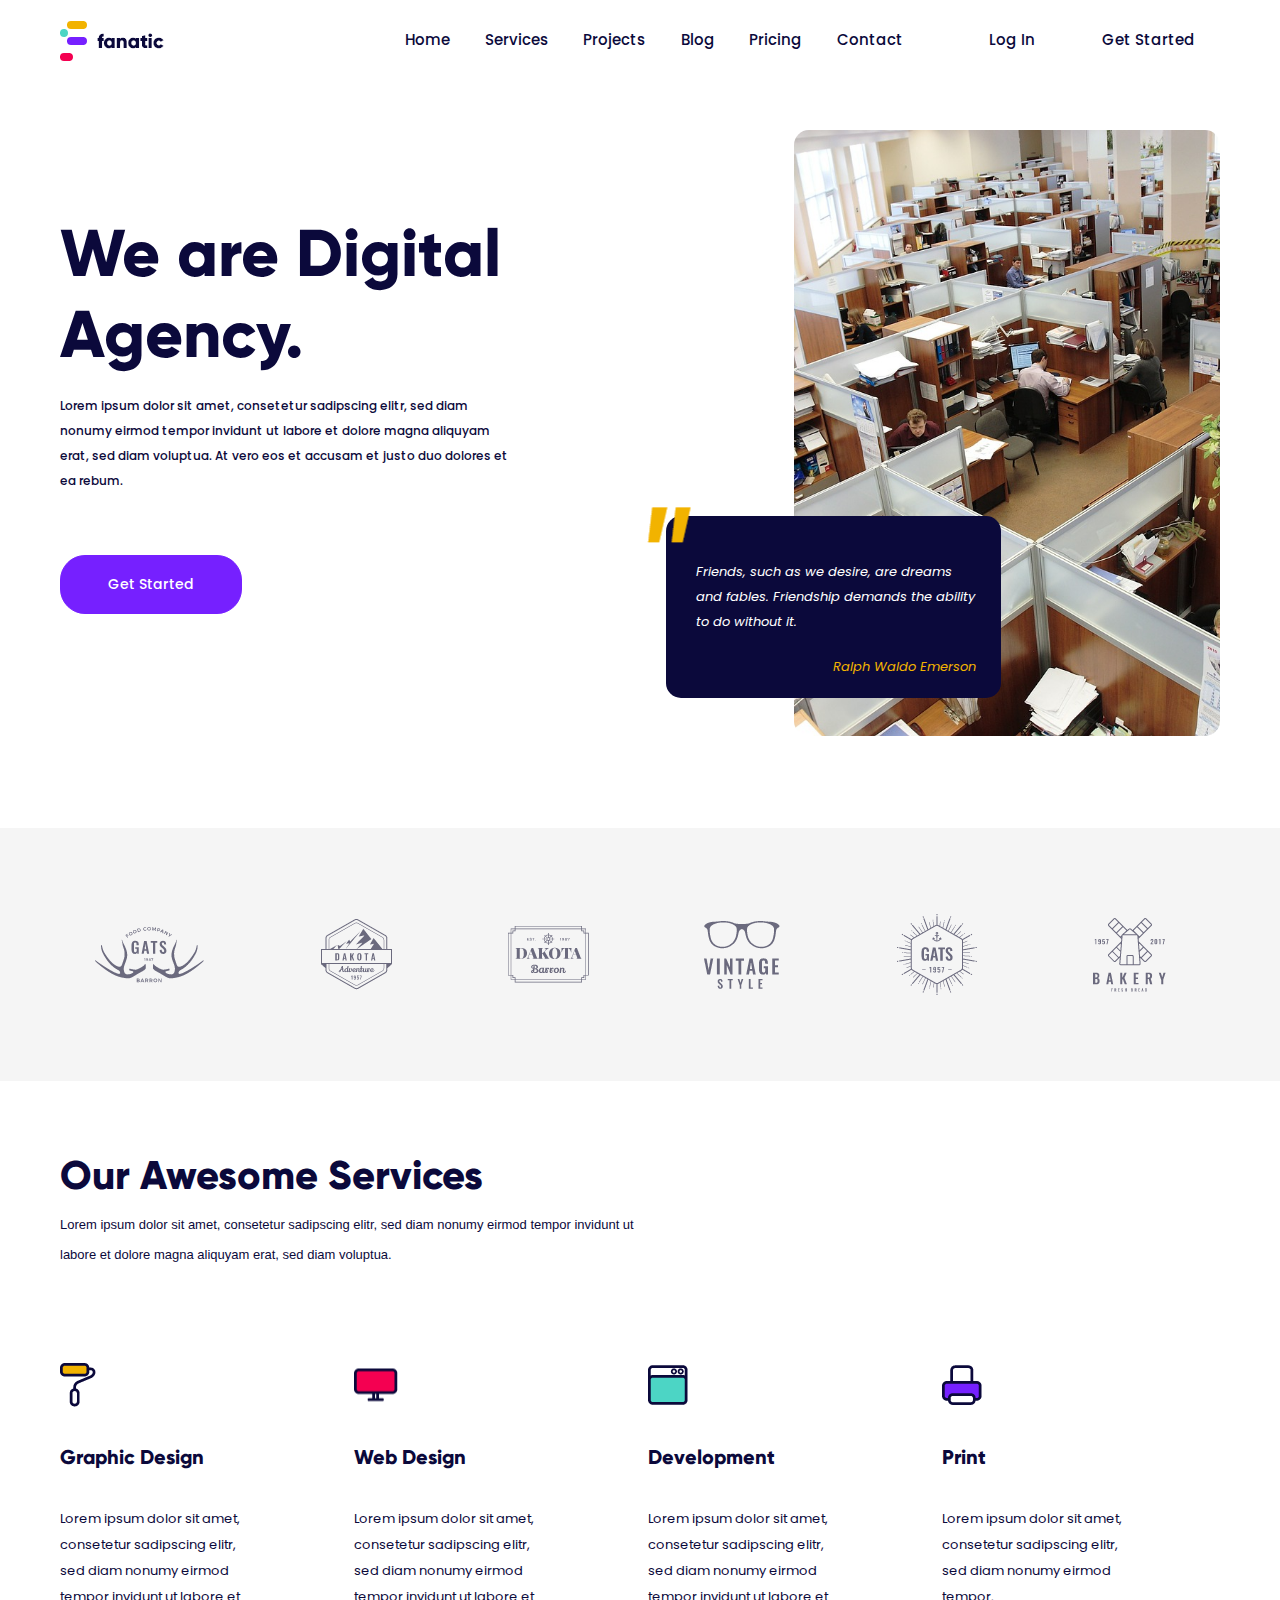
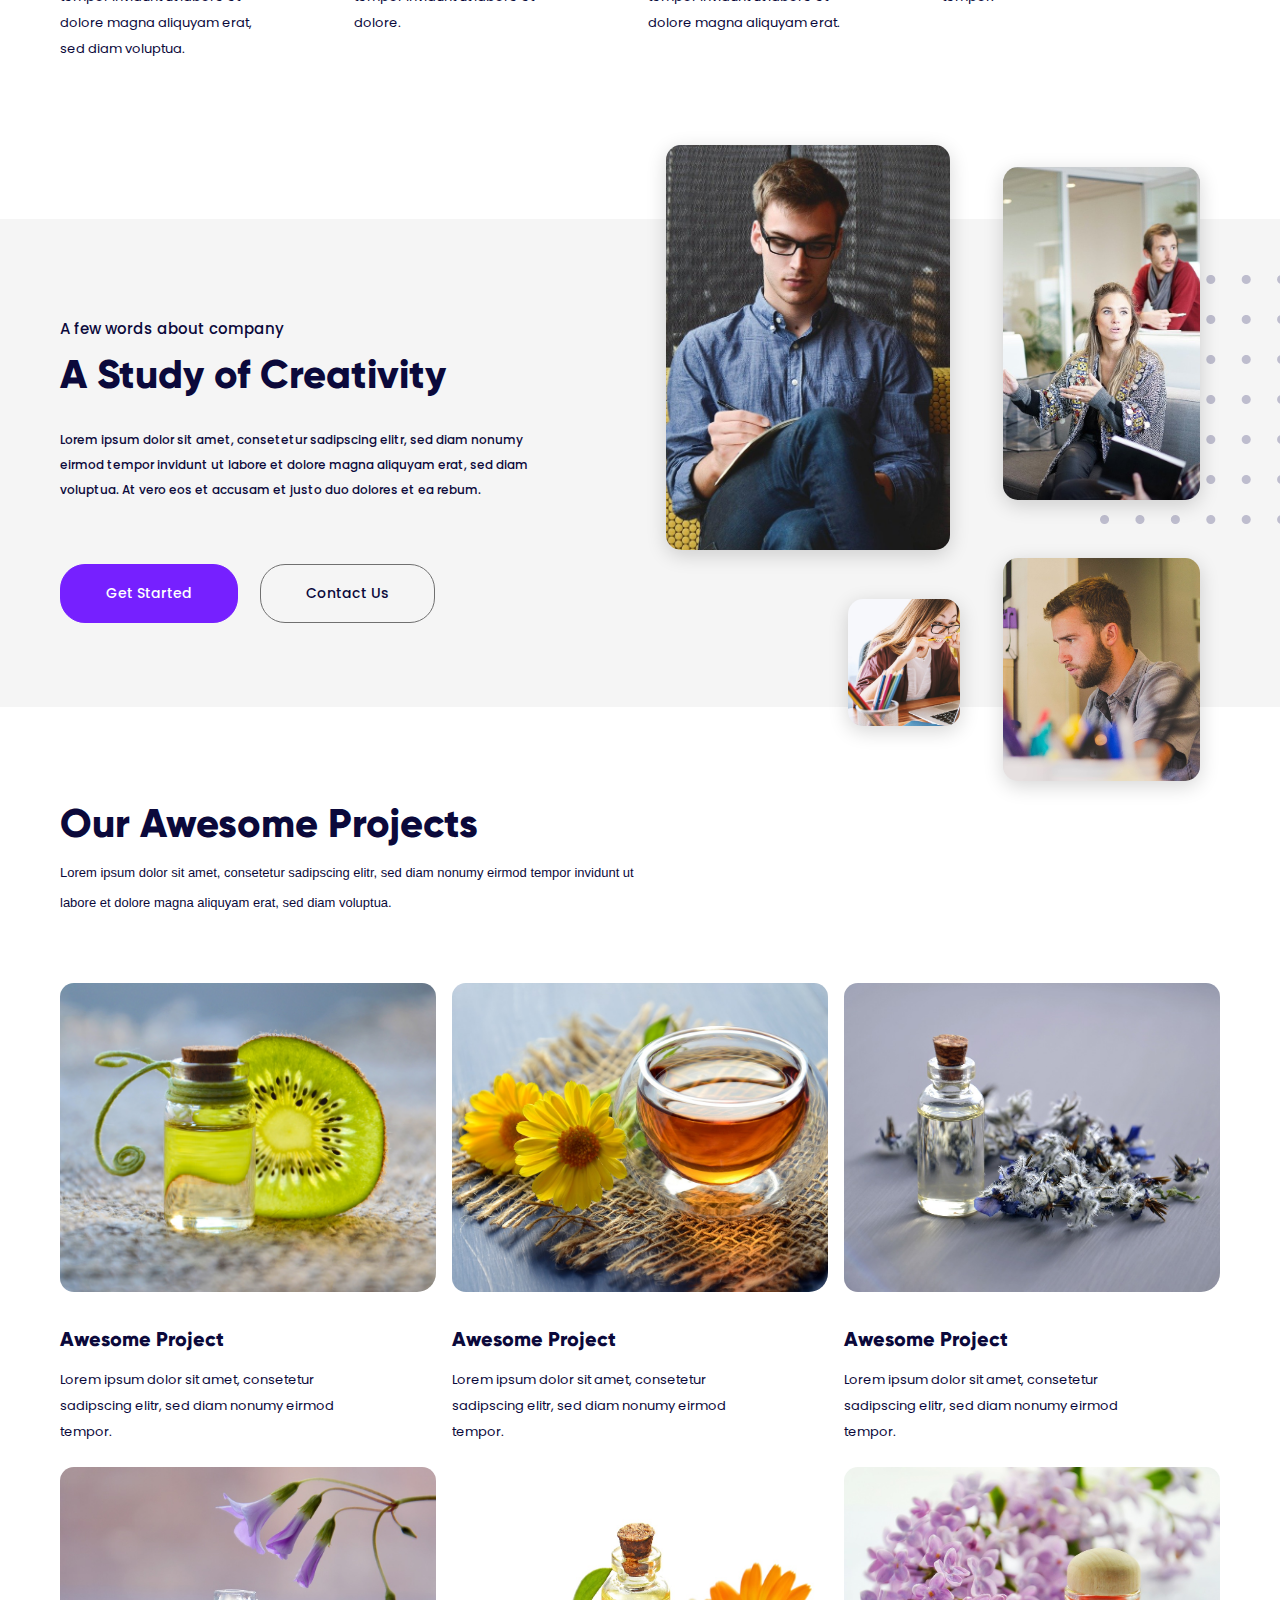
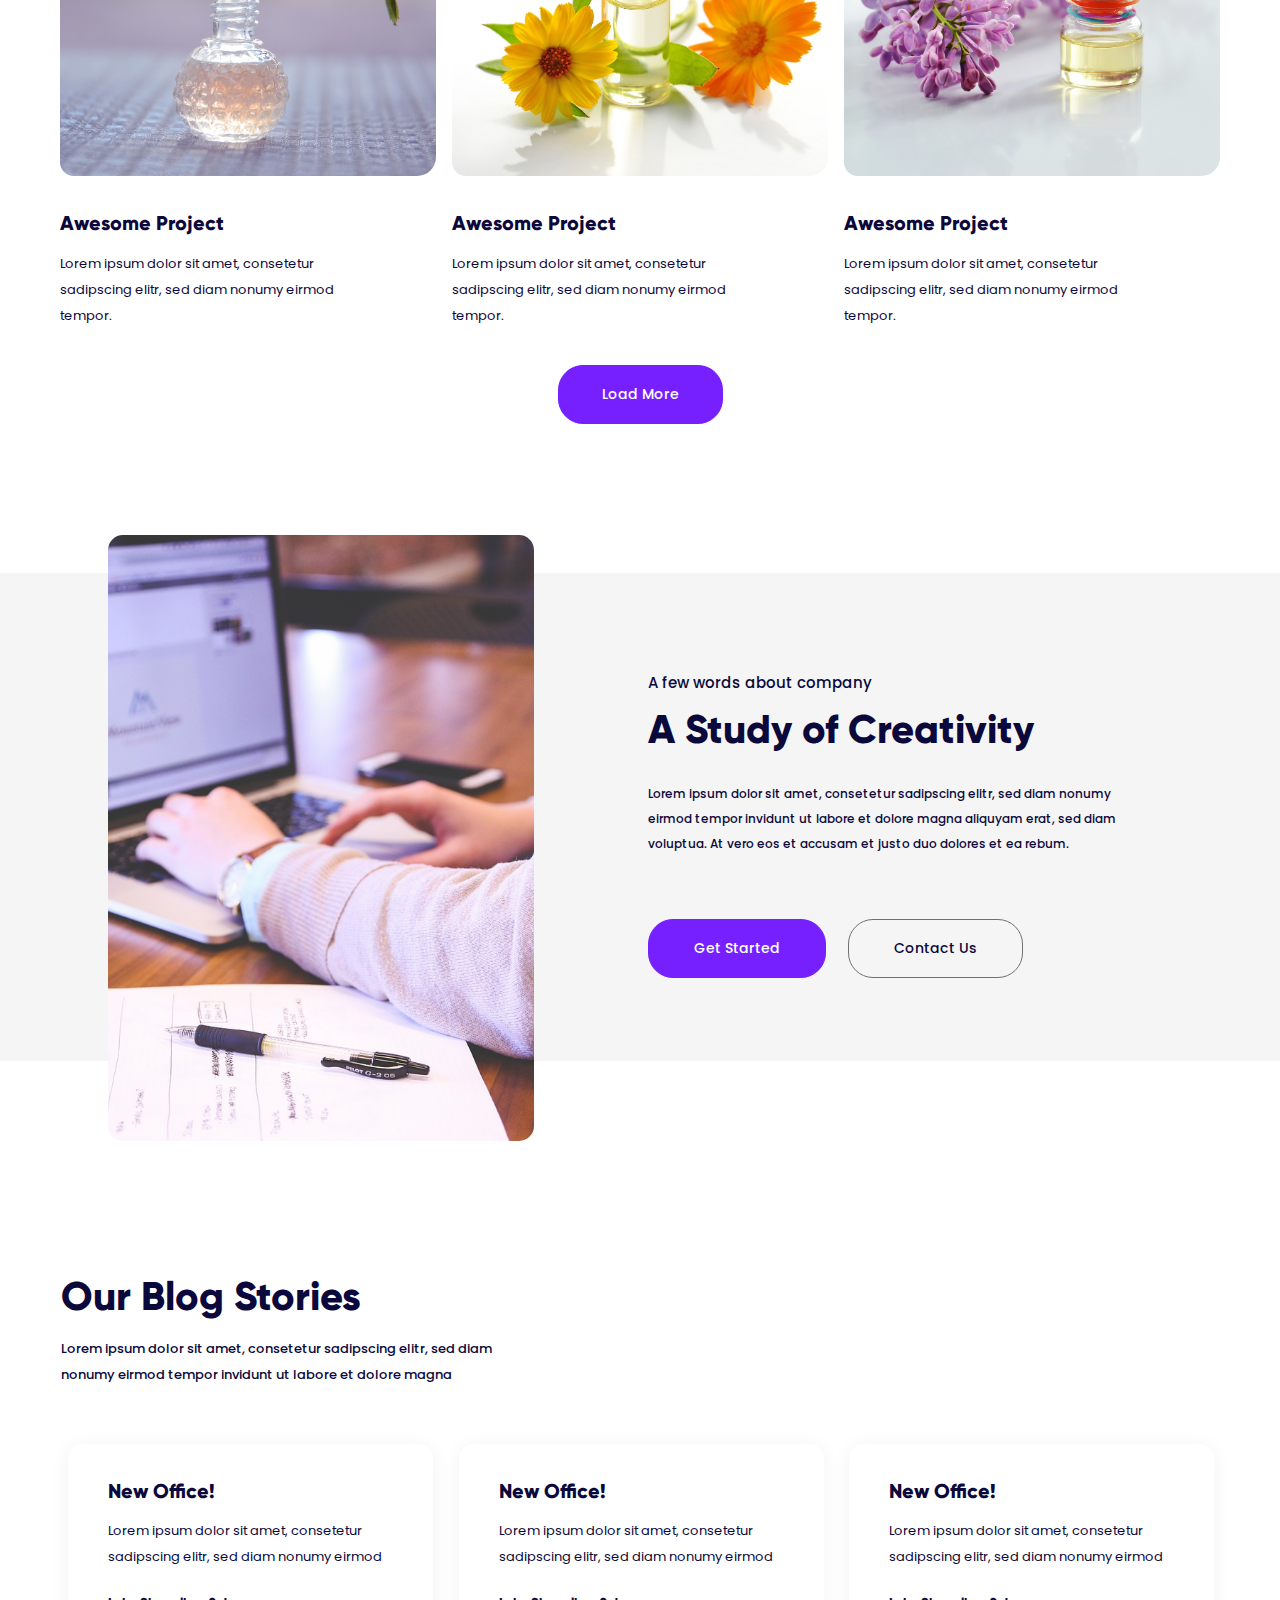
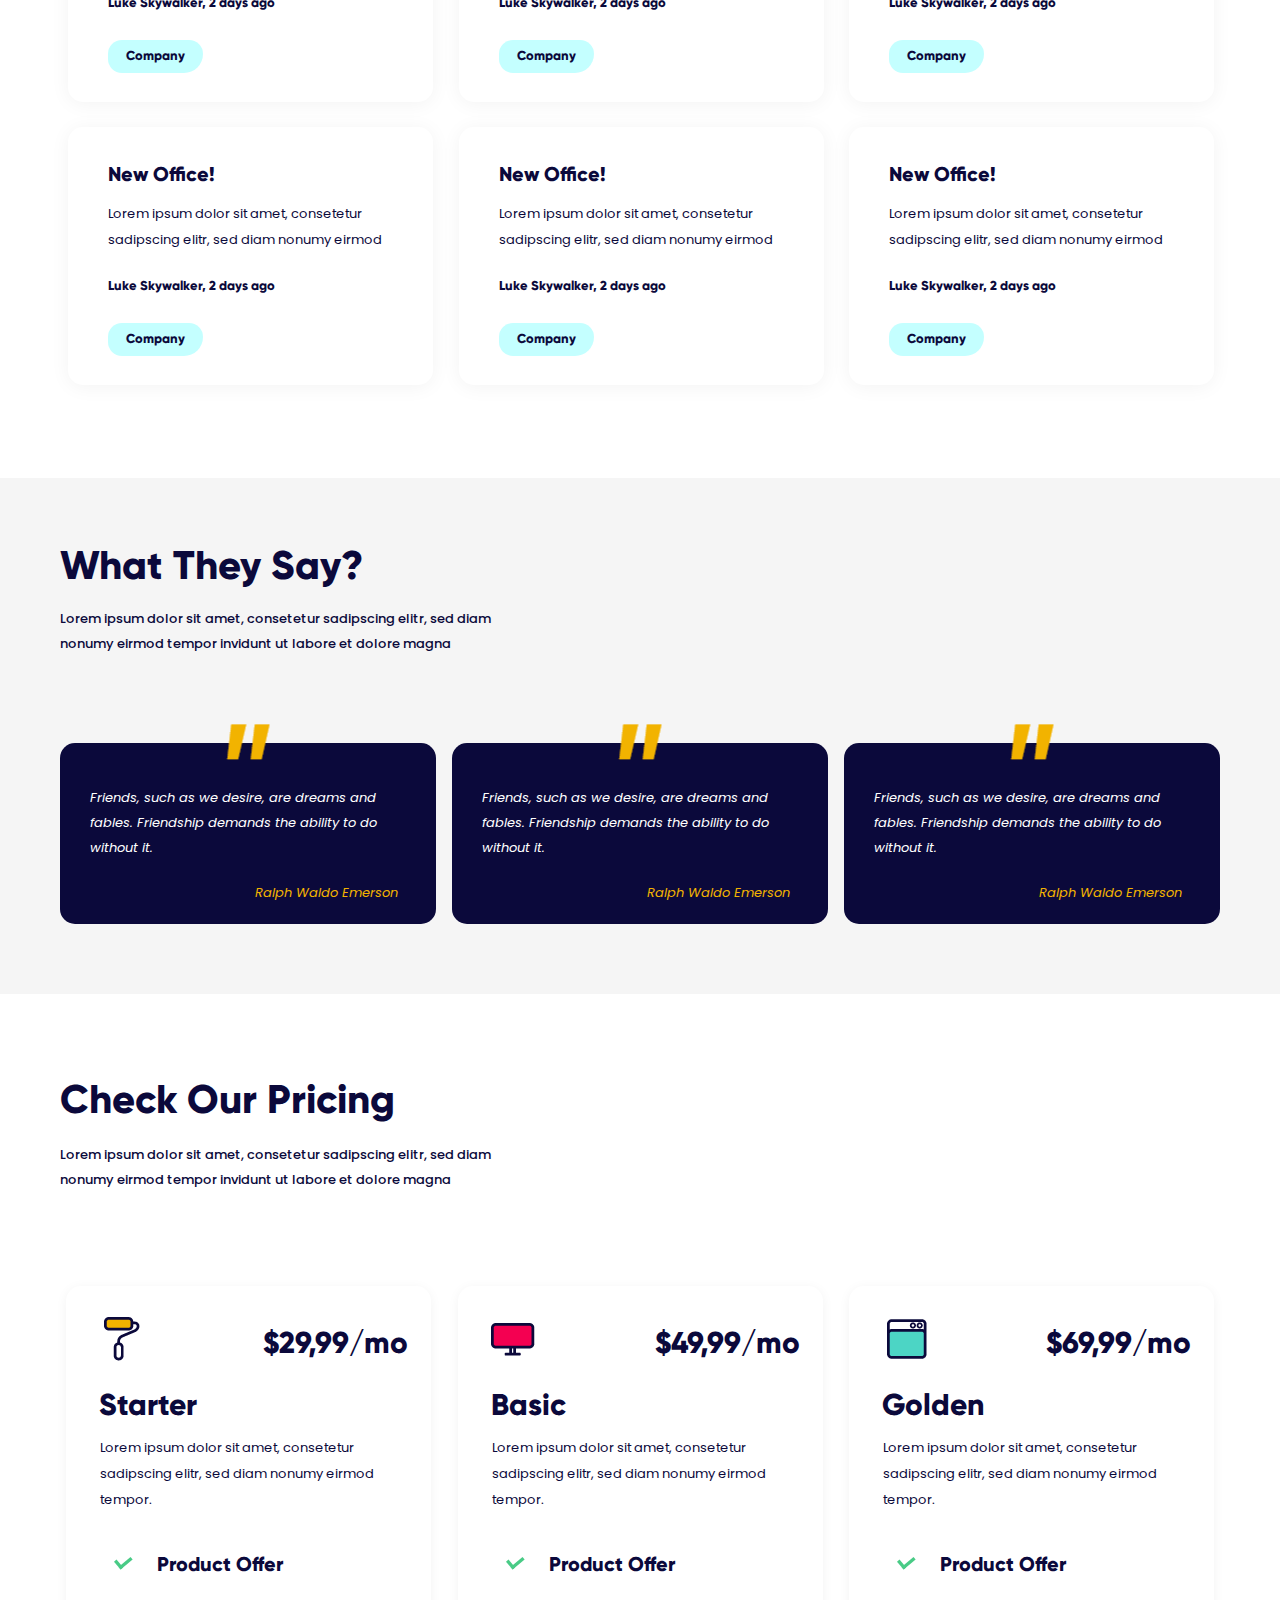
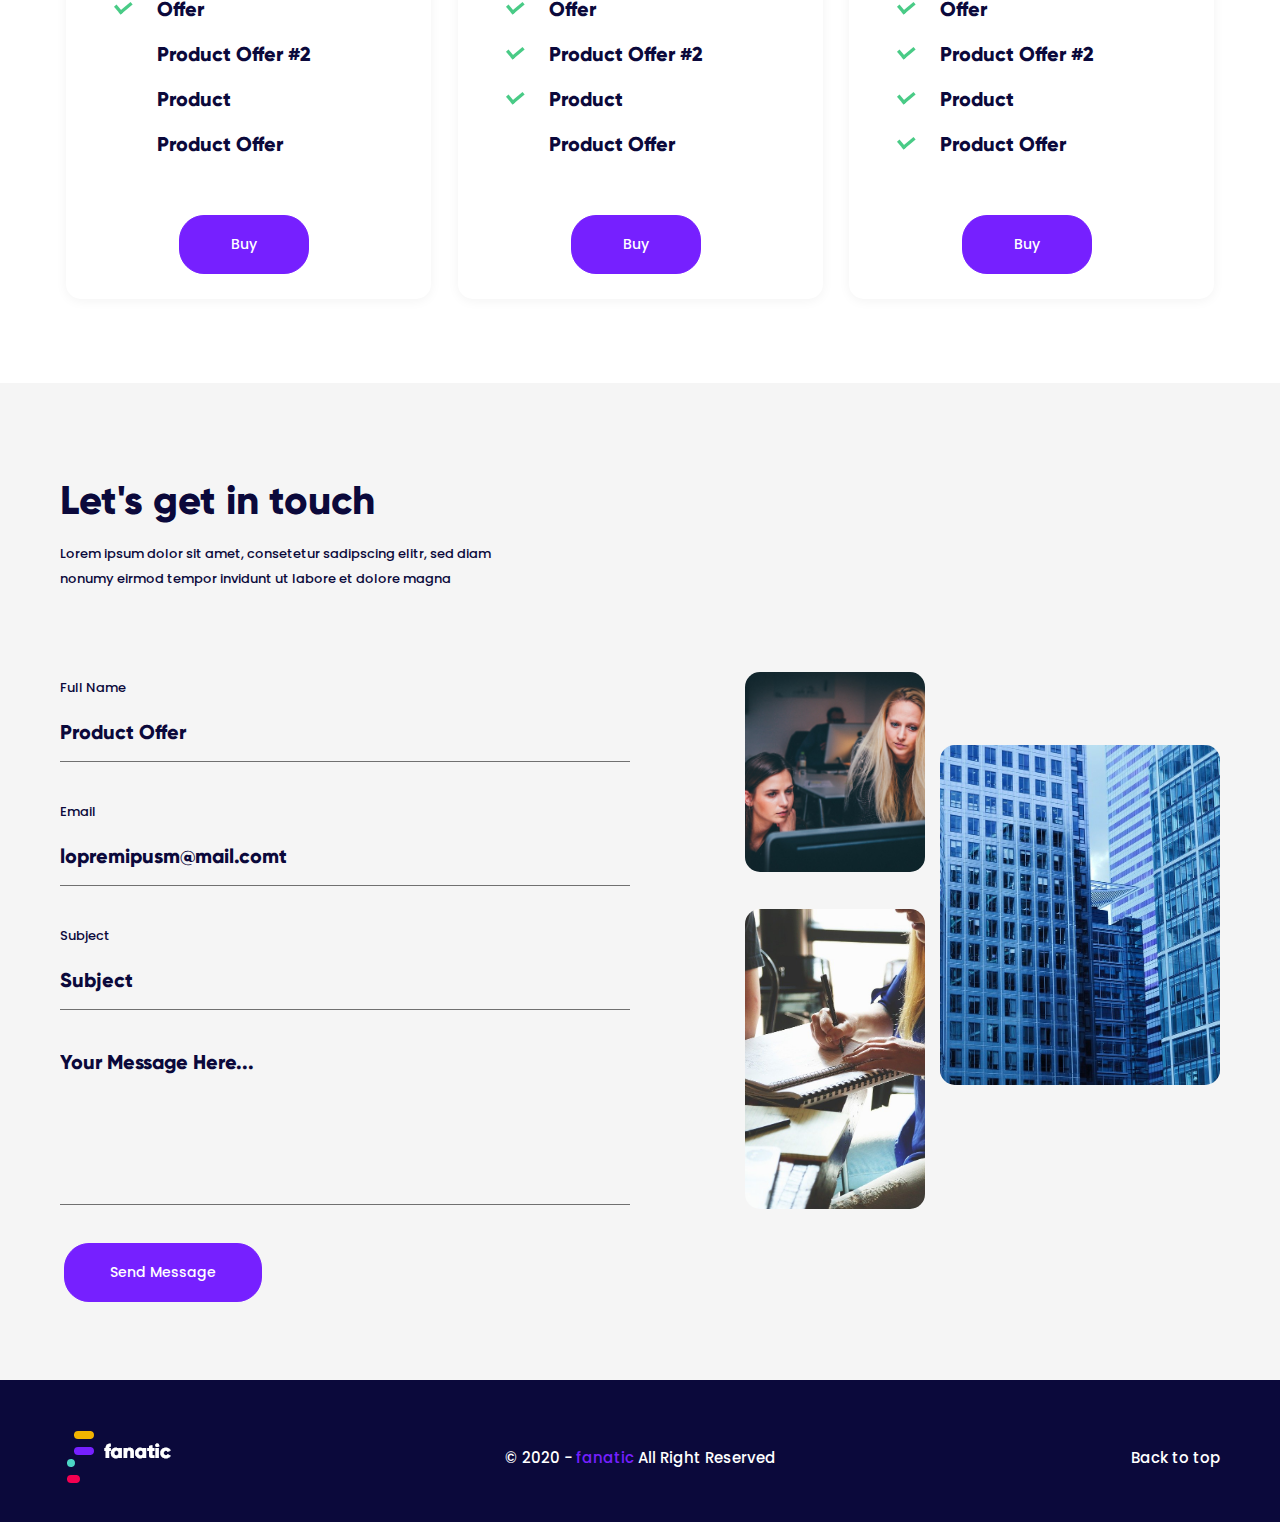
==== commit ee058e71: "mobile menu, minor fixes" ====
--- a/index.html
+++ b/index.html
@@ -11,12 +11,36 @@
     <link
       href="https://fonts.googleapis.com/css2?family=Poppins:ital,wght@0,400;0,500;0,600;0,700;0,800;0,900;1,400;1,500;1,600;1,700;1,800;1,900&display=swap"
       rel="stylesheet">
-    <script src="./assets/js/jquery-3.5.1.min.js" defer></script>
+    <script src="./assets/js/jquery-3.6.0.min.js" defer></script>
     <script src="./assets/js/script.js" defer></script>
     <title>Fanatic Agency</title>
   </head>
   <body>
+   
     <div class="page-container">
+      <nav class="mobile" id="nav-open">
+        <div class="content-container wrapper">
+          <div class="container flex space-between">
+            <div class="branding">
+              <img src="./assets/imgs/logo-mobile.png" alt="">
+            </div>
+            <div class="close-button" onclick="closeMenu()">
+            </div>
+          </div>
+          <div class="container nav-group top">
+            <a>Home</a>
+            <a>Services</a>
+            <a>Projects</a>
+            <a>Blog</a>
+            <a>Pricing</a>
+            <a>Contact</a>
+          </div>
+          <div class="container nav-group login flex space-between">
+            <a>Log In</a>
+            <a>Get Started</a>
+          </div>
+        </div>
+      </nav>
       <section class="introduction">
         <div class="content-container wrapper">
           <nav>
@@ -37,7 +61,7 @@
                   <a>Log In</a>
                   <a>Get Started</a>
                 </div>
-                <div class="hamburger" onclick="myFunction(this)">
+                <div class="hamburger" onclick="openMenu()">
                   <div class="bar1"></div>
                   <div class="bar2"></div>
                   <div class="bar3"></div>
--- a/assets/scss/style.css
+++ b/assets/scss/style.css
@@ -49,6 +49,8 @@
   z-index: 90; }
   nav a {
     margin-right: 30.5px; }
+  nav a:hover {
+    opacity: 0.8; }
   nav .nav-group {
     padding-bottom: 0px; }
   nav .nav-group:first-child {
@@ -59,7 +61,8 @@
     margin-right: 0;
     padding: 8px 25px;
     background-color: white;
-    border-radius: 25px; }
+    border-radius: 25px;
+    transition: opacity 0.5s; }
   nav .flex > .flex {
     margin-top: -4px; }
   nav .hamburger {
@@ -71,6 +74,67 @@
     height: 2px;
     background-color: #0b093b;
     margin: 8px 0; }
+  nav .close-button {
+    position: absolute;
+    width: 32px;
+    height: 32px;
+    top: 50%;
+    transform: translateY(-50%);
+    right: 7px;
+    cursor: pointer; }
+  nav .close-button:before, nav .close-button::after {
+    position: absolute;
+    left: 15px;
+    content: ' ';
+    height: 33px;
+    width: 3px;
+    background-color: white; }
+  nav .close-button:before {
+    transform: rotate(45deg); }
+  nav .close-button:after {
+    transform: rotate(-45deg); }
+  nav .close-button:hover:before, nav .close-button:hover:after {
+    opacity: 0.8; }
+  nav .container.flex {
+    position: relative; }
+
+nav.mobile {
+  position: fixed;
+  width: 100%;
+  max-width: 375px;
+  height: 100%;
+  padding: 28px 0 40px;
+  background-color: #0b093b;
+  right: -410px;
+  transition: right 0.4s; }
+  nav.mobile .wrapper {
+    position: relative;
+    height: 100%; }
+  nav.mobile .branding {
+    width: 104px; }
+  nav.mobile a {
+    color: white; }
+  nav.mobile .nav-group.top {
+    padding: 0 40px; }
+  nav.mobile .nav-group.top a {
+    display: block;
+    width: fit-content;
+    margin: 60px 0;
+    font-size: 20px; }
+  nav.mobile .nav-group.login {
+    position: absolute;
+    width: 100%;
+    bottom: 0;
+    left: 0;
+    padding: 0 60px; }
+  nav.mobile .nav-group.bottom a {
+    margin: 0; }
+  nav.mobile .nav-group.login a:last-child {
+    color: #0b093b;
+    transition: opacity 0.5s; }
+
+nav.mobile.open {
+  right: 0; }
 
 input, textarea {
   background: none;
@@ -335,7 +399,7 @@
 .creativity {
   padding: 100px 0px 85px;
   background-repeat: no-repeat;
-  background-position: left center; }
+  background-position: center center; }
   .creativity .button.second {
     border-color: #707070;
     background: none;
@@ -770,6 +834,19 @@
     row-gap: 60px; }
   .contact .images {
     margin: 0; }
+  .contact .images > .item:first-child {
+    margin-right: 11px; }
+  .contact .image.first {
+    width: 127px;
+    height: 144px;
+    margin-bottom: 28px; }
+  .contact .image.second {
+    width: 127px;
+    height: 209px; }
+  .contact .image.third {
+    width: 198px;
+    height: 234px;
+    margin-top: -57px; }
   .contact .container.upper {
     width: 570px;
     margin: auto;
@@ -806,9 +883,9 @@
     .creativity.first h1 {
       margin-bottom: 28px; } }
 @media (max-width: 1000px) {
-  nav .nav-group {
+  nav:not(.mobile) .nav-group {
     display: none; }
-  nav .hamburger {
+  nav:not(.mobile) .hamburger {
     display: inline-block; }
 
   .introduction {
@@ -1127,8 +1204,6 @@
     width: 100%; }
   .contact form {
     width: 100%; }
-  .contact .images {
-    display: none; }
 
   footer .flex.space-between {
     flex-direction: column;
@@ -1169,7 +1244,24 @@
     height: 130.4px; }
 
   .blog .blog-list {
-    width: 270px; } }
+    width: 270px; }
+
+  .contact .images > .item:first-child {
+    margin-right: 10px; }
+  .contact .image.first {
+    width: 105px;
+    height: 127px;
+    margin-bottom: 23px; }
+  .contact .image.second {
+    width: 105px;
+    height: 184px; }
+  .contact .image.third {
+    width: 164px;
+    height: 207px;
+    margin-top: -50px; }
+
+  nav.mobile {
+    max-width: 100%; } }
 @media (max-width: 320px) {
   .introduction .container.upper {
     width: 97%;
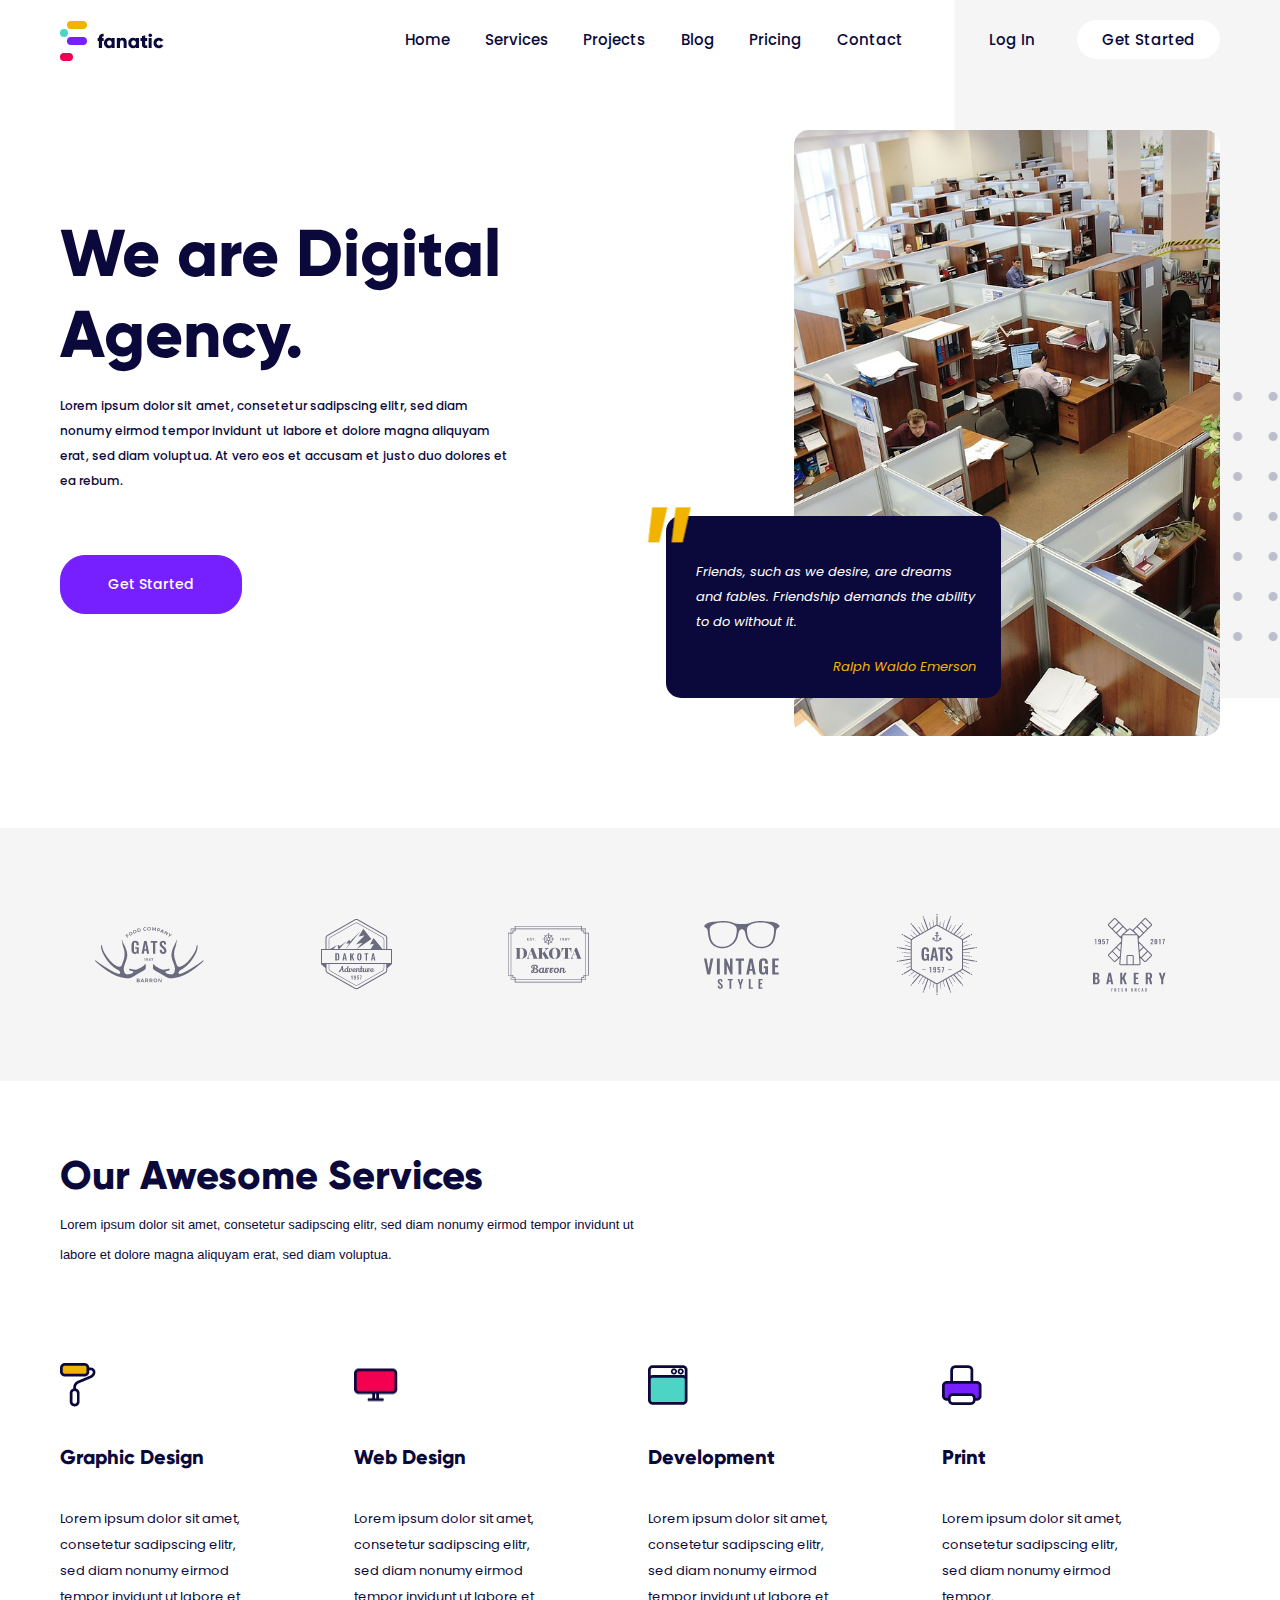
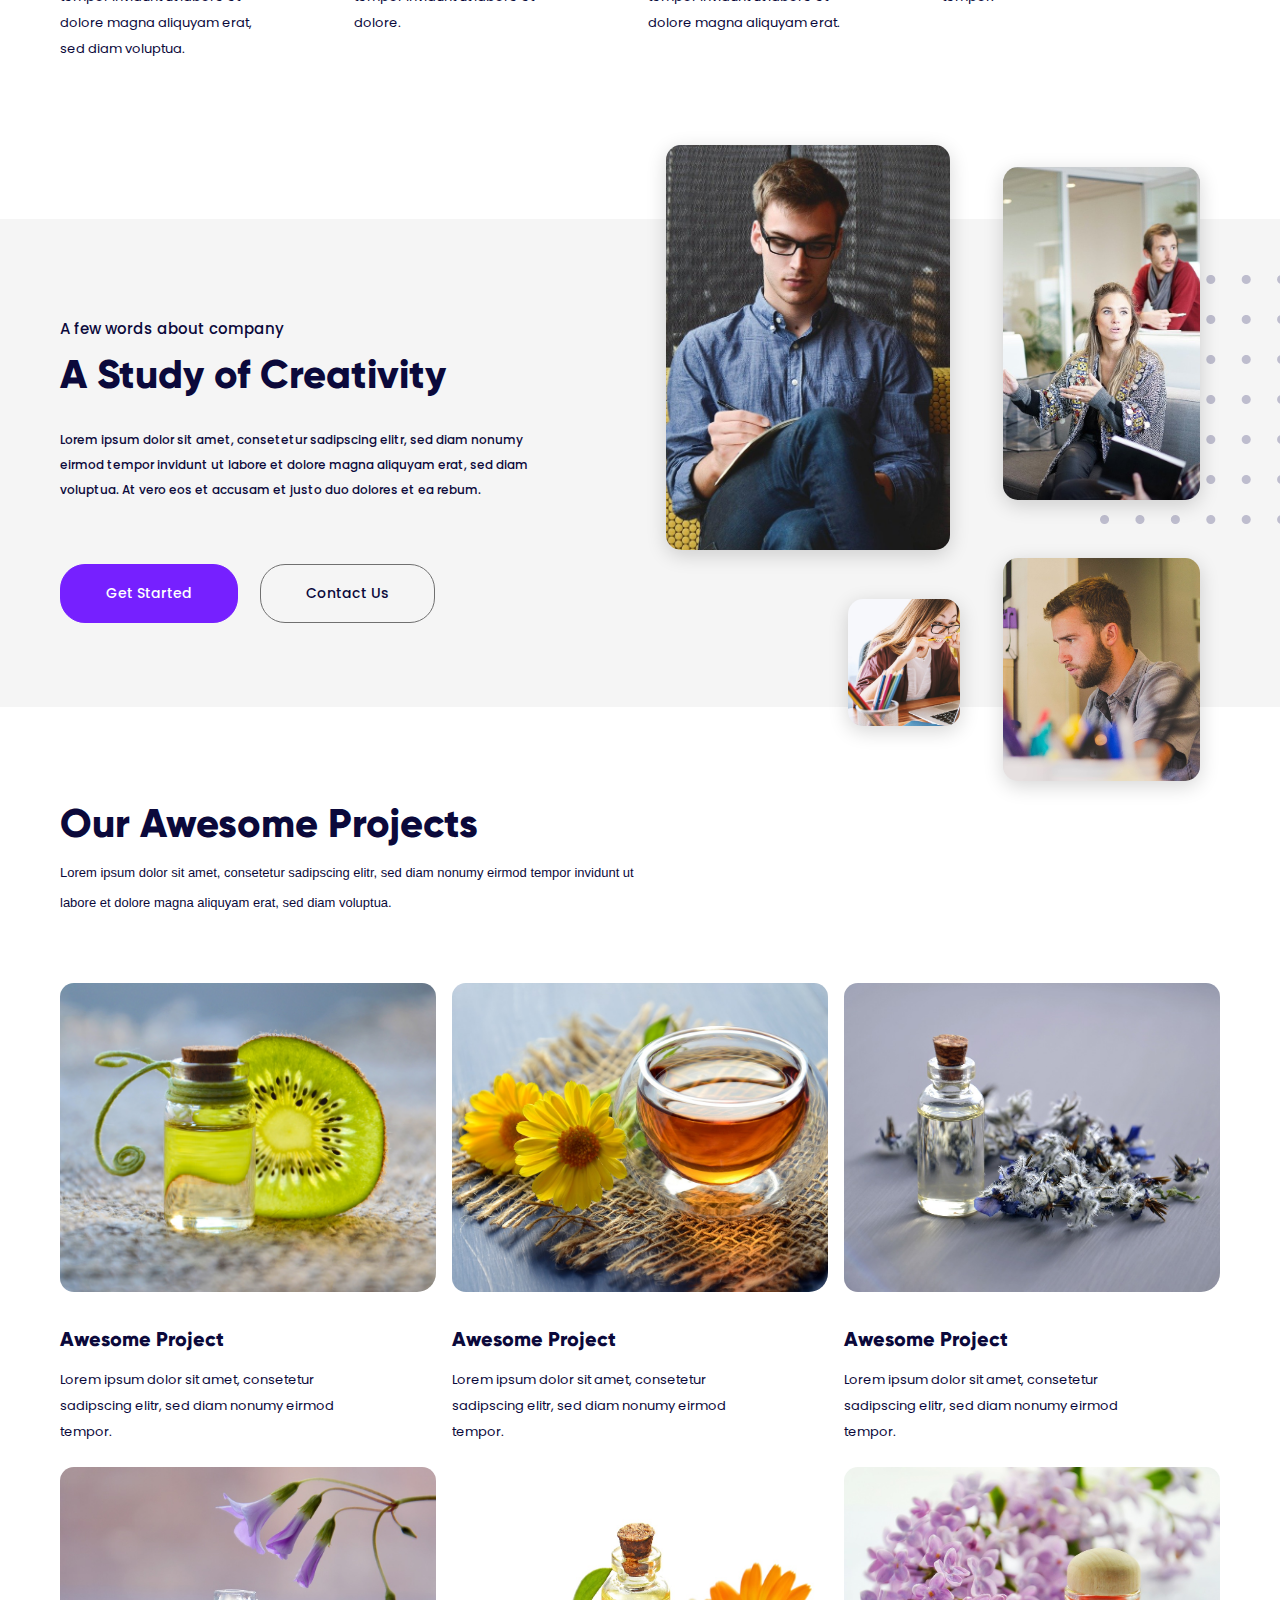
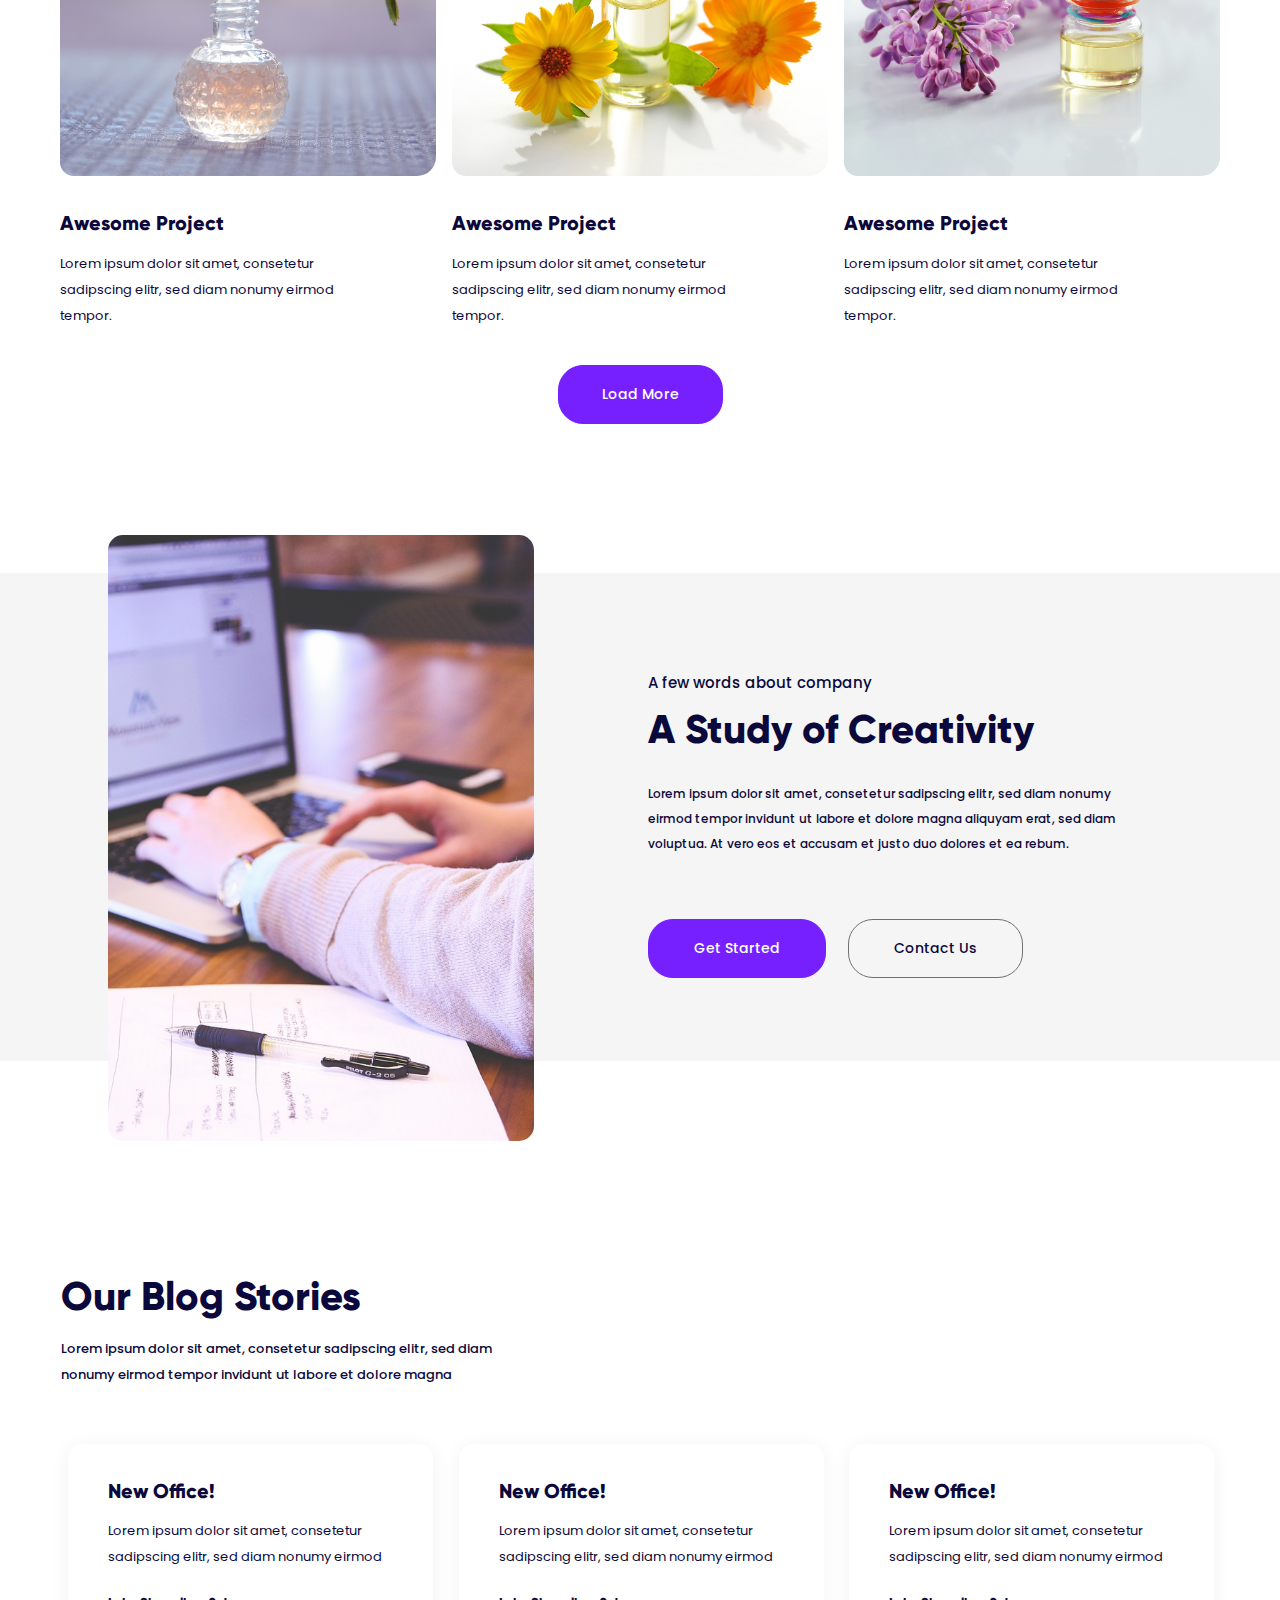
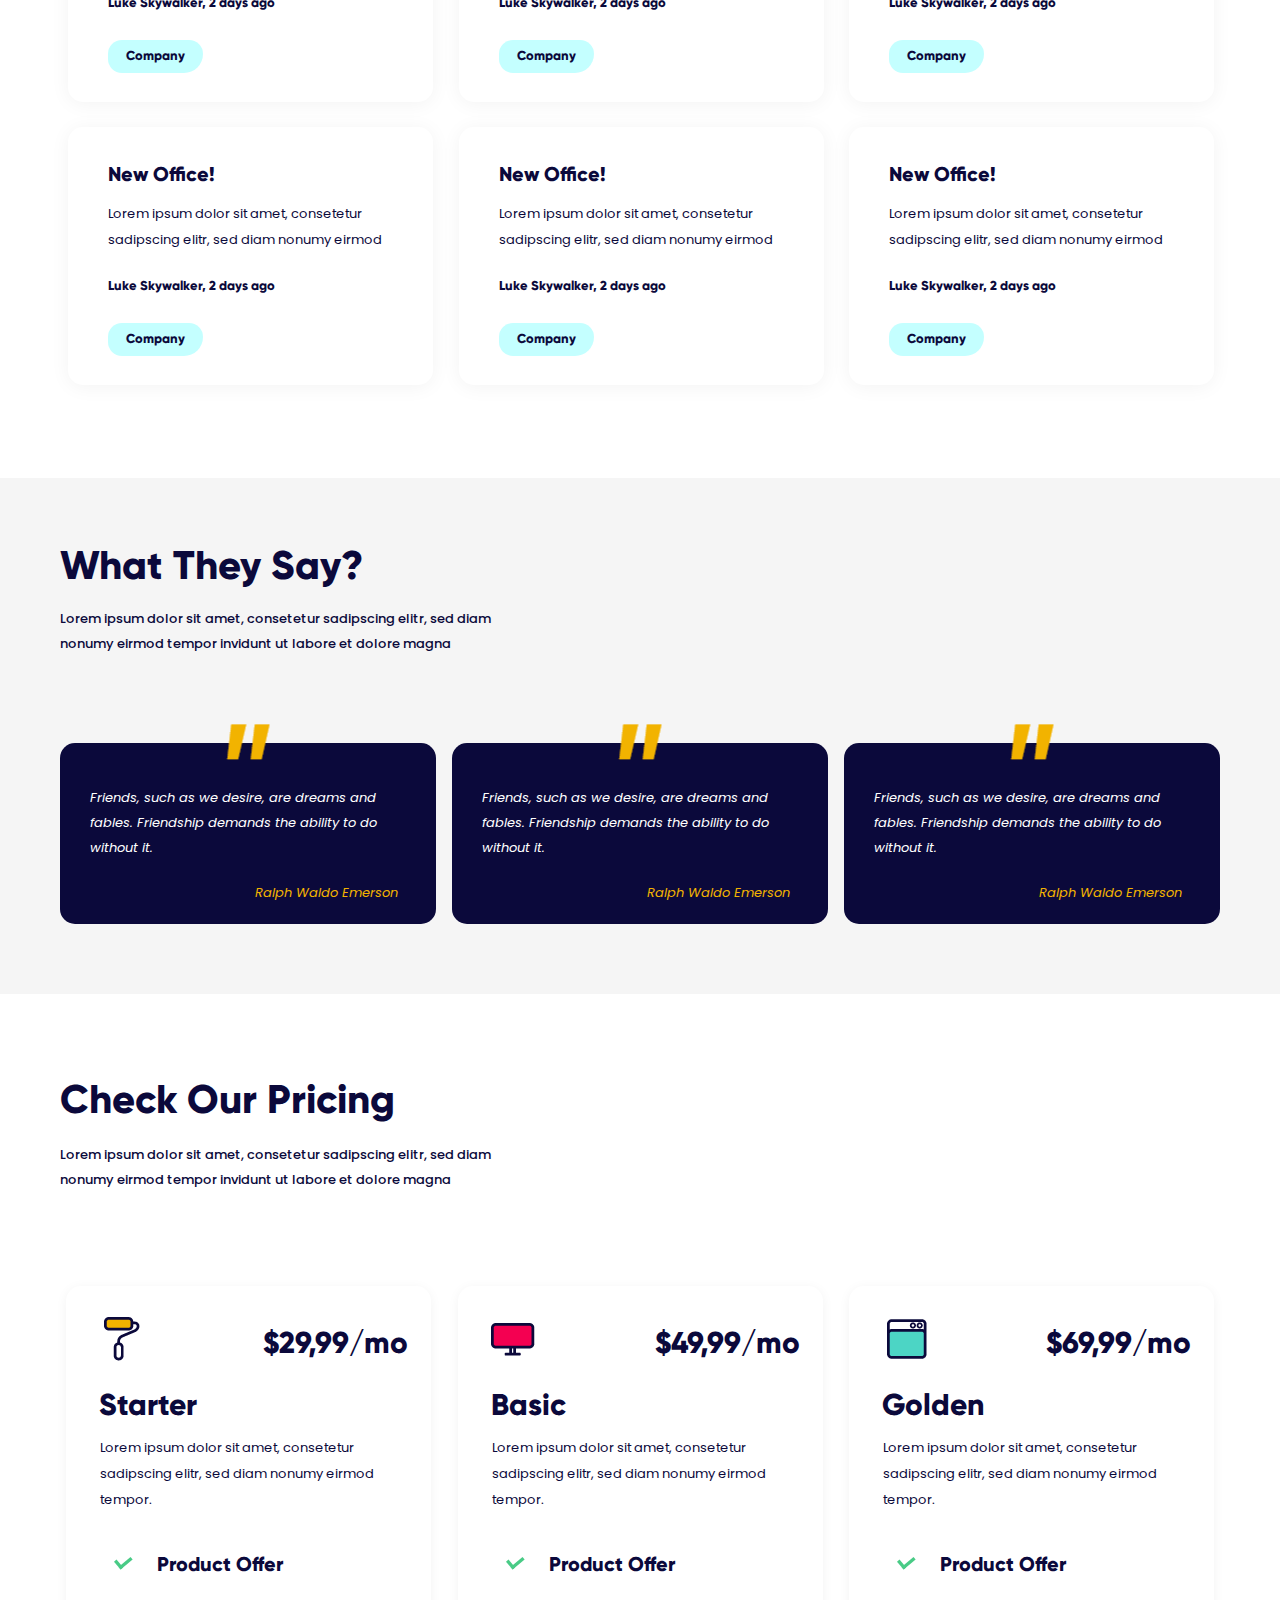
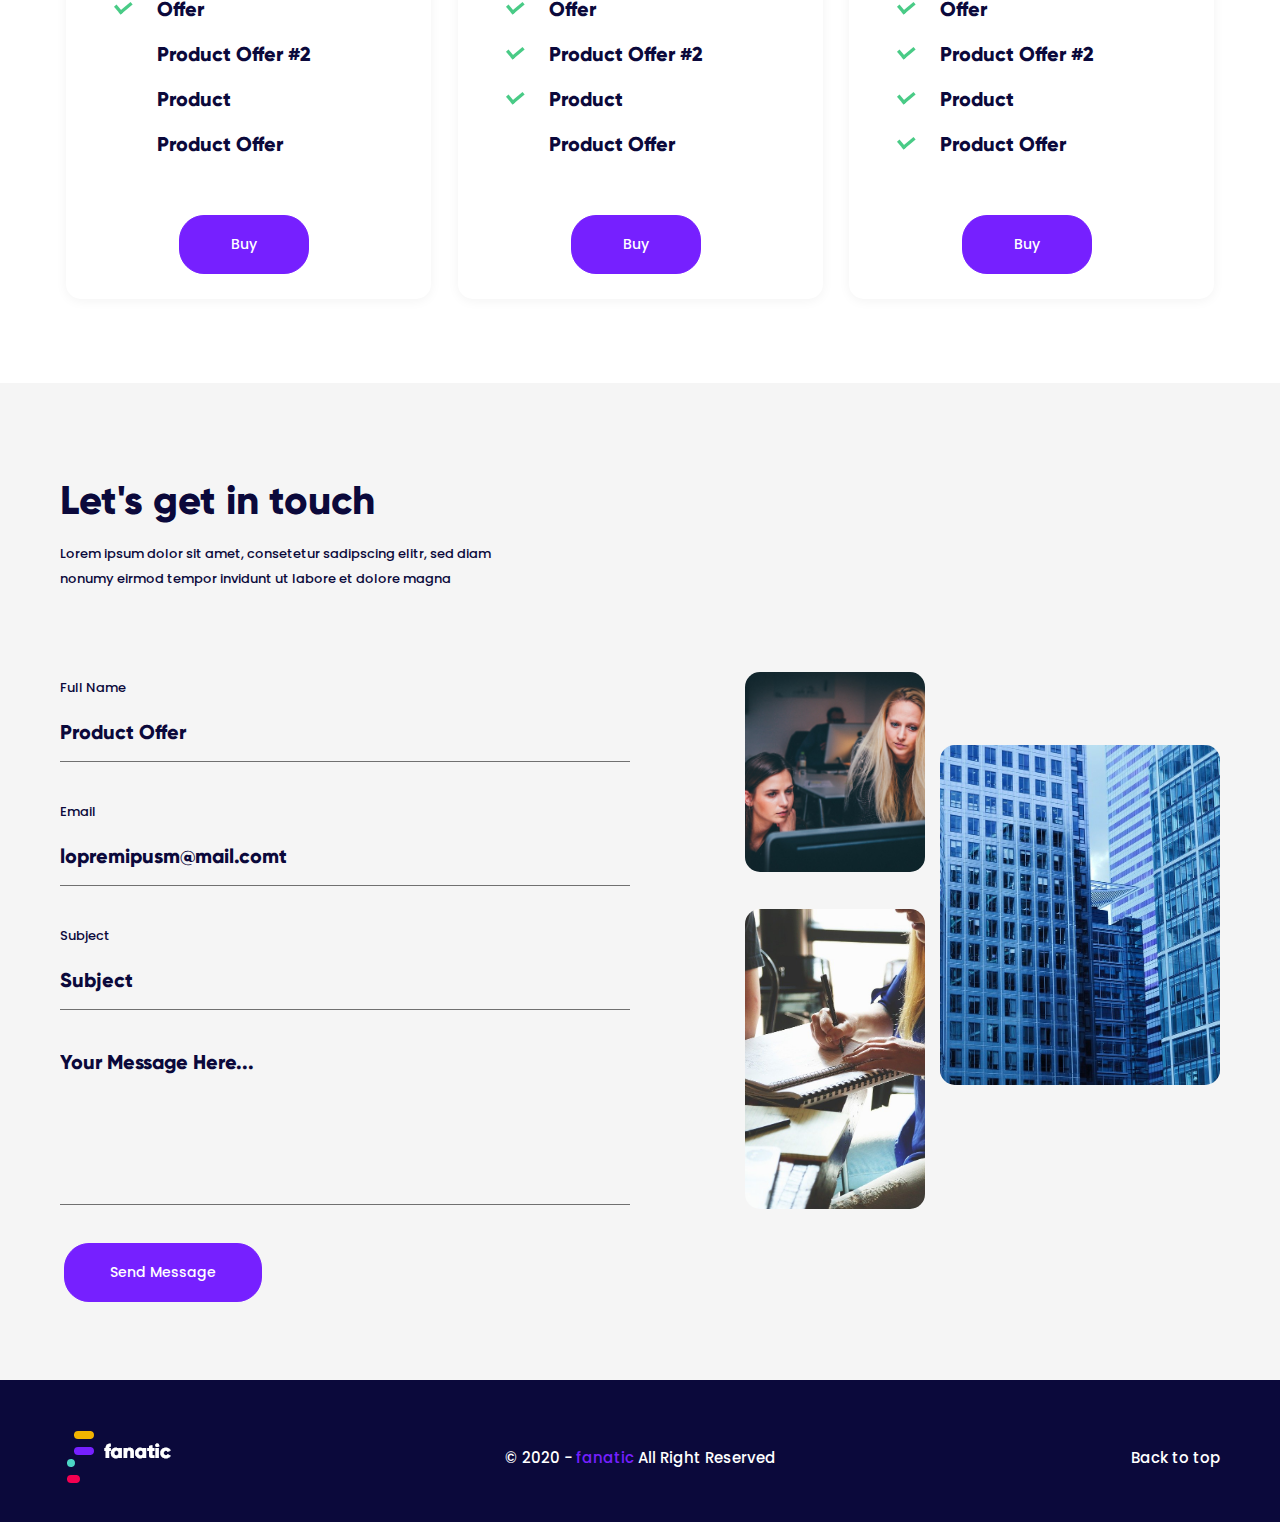
==== commit 26683c85: "Fixed the background of the introduction section" ====
--- a/index.html
+++ b/index.html
@@ -481,7 +481,7 @@
             <img src="./assets/imgs/logo-light.png" alt="">
           </div>
           <span>© 2020 - <span>fanatic</span> All Right Reserved</span>
-          <a>Back to top</a>
+          <a onclick="scrollToTop()">Back to top</a>
         </div>
       </div>
     </footer>
--- a/assets/scss/style.css
+++ b/assets/scss/style.css
@@ -10,7 +10,8 @@
 html {
   background-color: white;
   font-family: "Poppins";
-  font-weight: 500; }
+  font-weight: 500;
+  scroll-behavior: smooth; }
 
 h1, h2, h3, p, a, label, span {
   color: #0b093b; }
@@ -305,7 +306,7 @@
     margin-bottom: 24px; } }
 .introduction {
   background: url("../imgs/background-int.png");
-  background-position: right -10px top 0;
+  background-position: top center;
   background-repeat: no-repeat;
   padding-bottom: 92px;
   min-height: 687px; }
@@ -724,51 +725,6 @@
   footer .branding {
     margin-left: 7px; }
 
-@media (max-width: 1895px) {
-  .introduction {
-    background-position: right -20px top 0; } }
-@media (max-width: 1868px) {
-  .introduction {
-    background-position: right -40px top 0; } }
-@media (max-width: 1841px) {
-  .introduction {
-    background-position: right -60px top 0; } }
-@media (max-width: 1790px) {
-  .introduction {
-    background-position: right -80px top 0; } }
-@media (max-width: 1750px) {
-  .introduction {
-    background-position: right -100px top 0; } }
-@media (max-width: 1710px) {
-  .introduction {
-    background-position: right -120px top 0; } }
-@media (max-width: 1670px) {
-  .introduction {
-    background-position: right -140px top 0; } }
-@media (max-width: 1630px) {
-  .introduction {
-    background-position: right -160px top 0; } }
-@media (max-width: 1590px) {
-  .introduction {
-    background-position: right -180px top 0; } }
-@media (max-width: 1540px) {
-  .introduction {
-    background-position: right -200px top 0; } }
-@media (max-width: 1500px) {
-  .introduction {
-    background-position: right -220px top 0; } }
-@media (max-width: 1460px) {
-  .introduction {
-    background-position: right -240px top 0; } }
-@media (max-width: 1420px) {
-  .introduction {
-    background-position: right -260px top 0; } }
-@media (max-width: 1390px) {
-  .introduction {
-    background-position: right -280px top 0; } }
-@media (max-width: 1350px) {
-  .introduction {
-    background: none; } }
 @media (max-width: 1200px) {
   .services .wrapper {
     padding-right: 20px; }
@@ -787,6 +743,9 @@
     margin-bottom: 35px; }
   .projects h2 {
     margin-bottom: 16px; }
+
+  .introduction {
+    background-image: none; }
 
   .creativity.first {
     background-image: none; }
